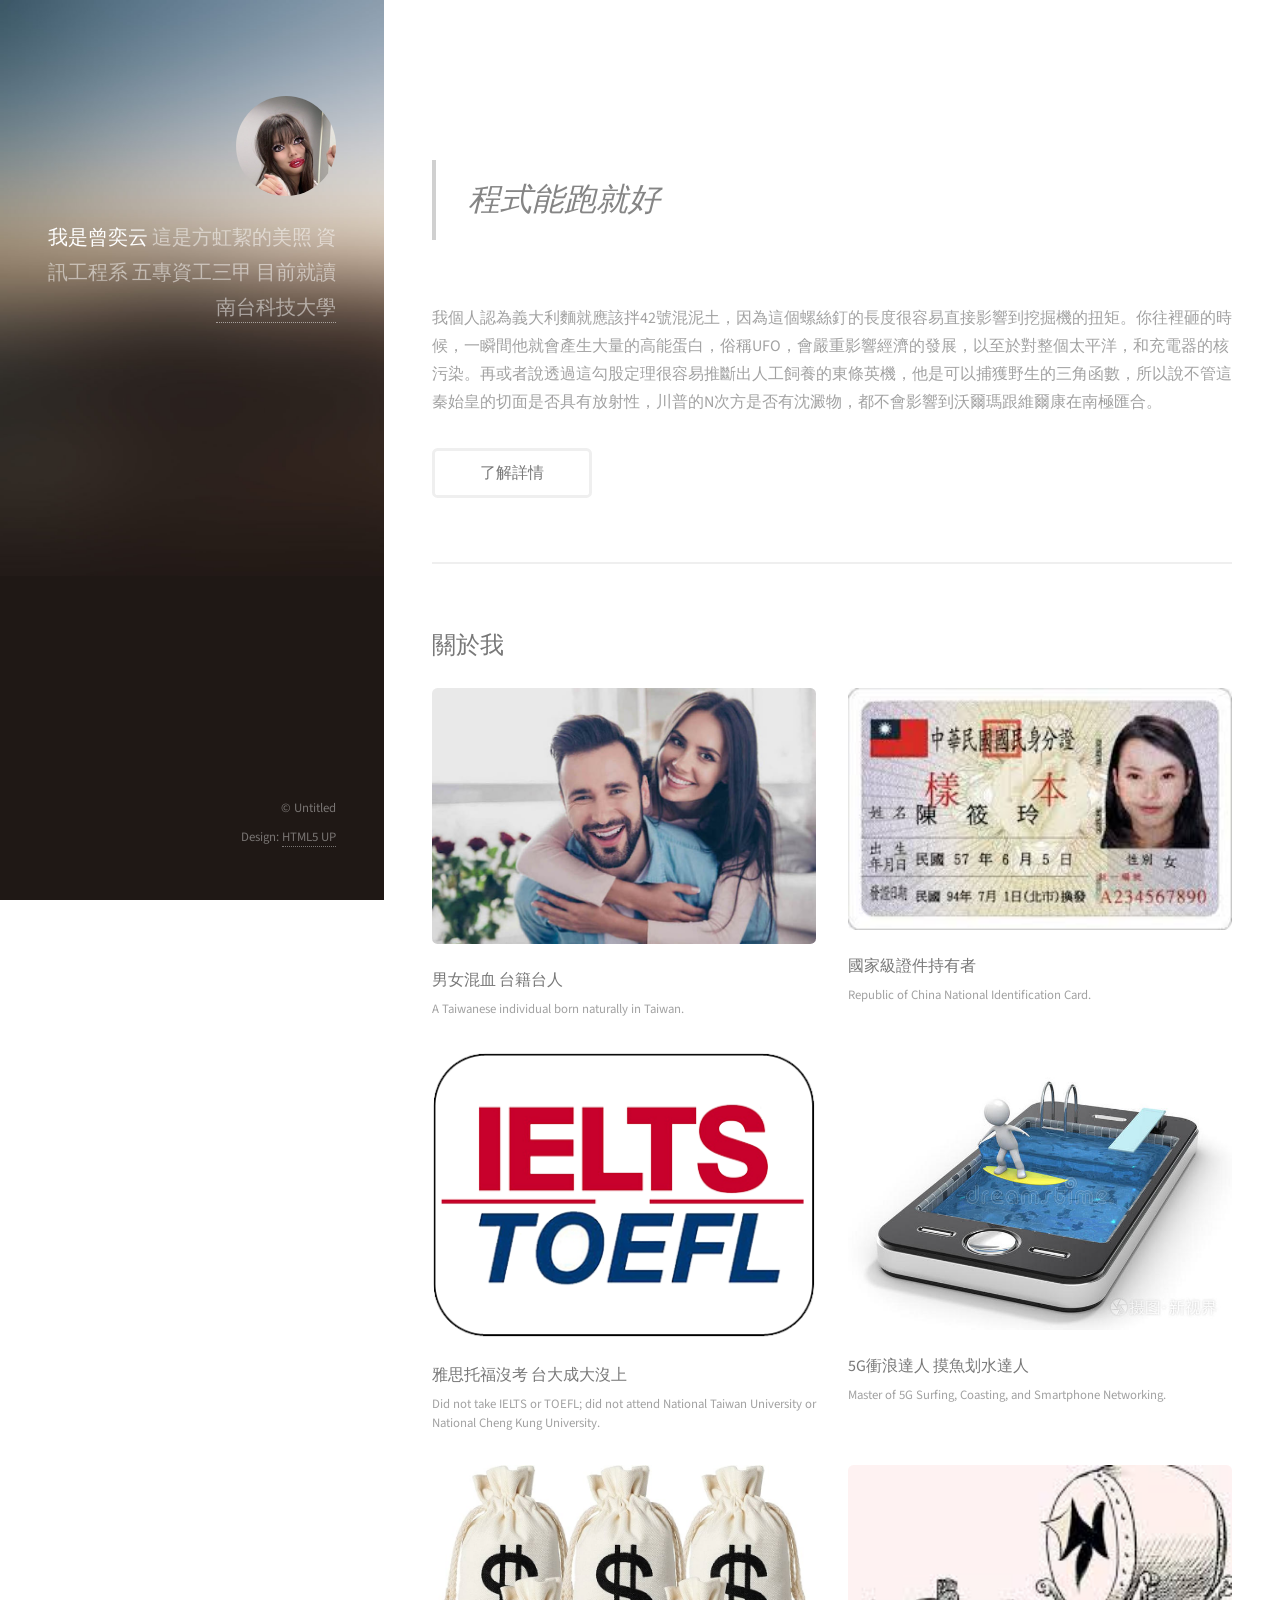
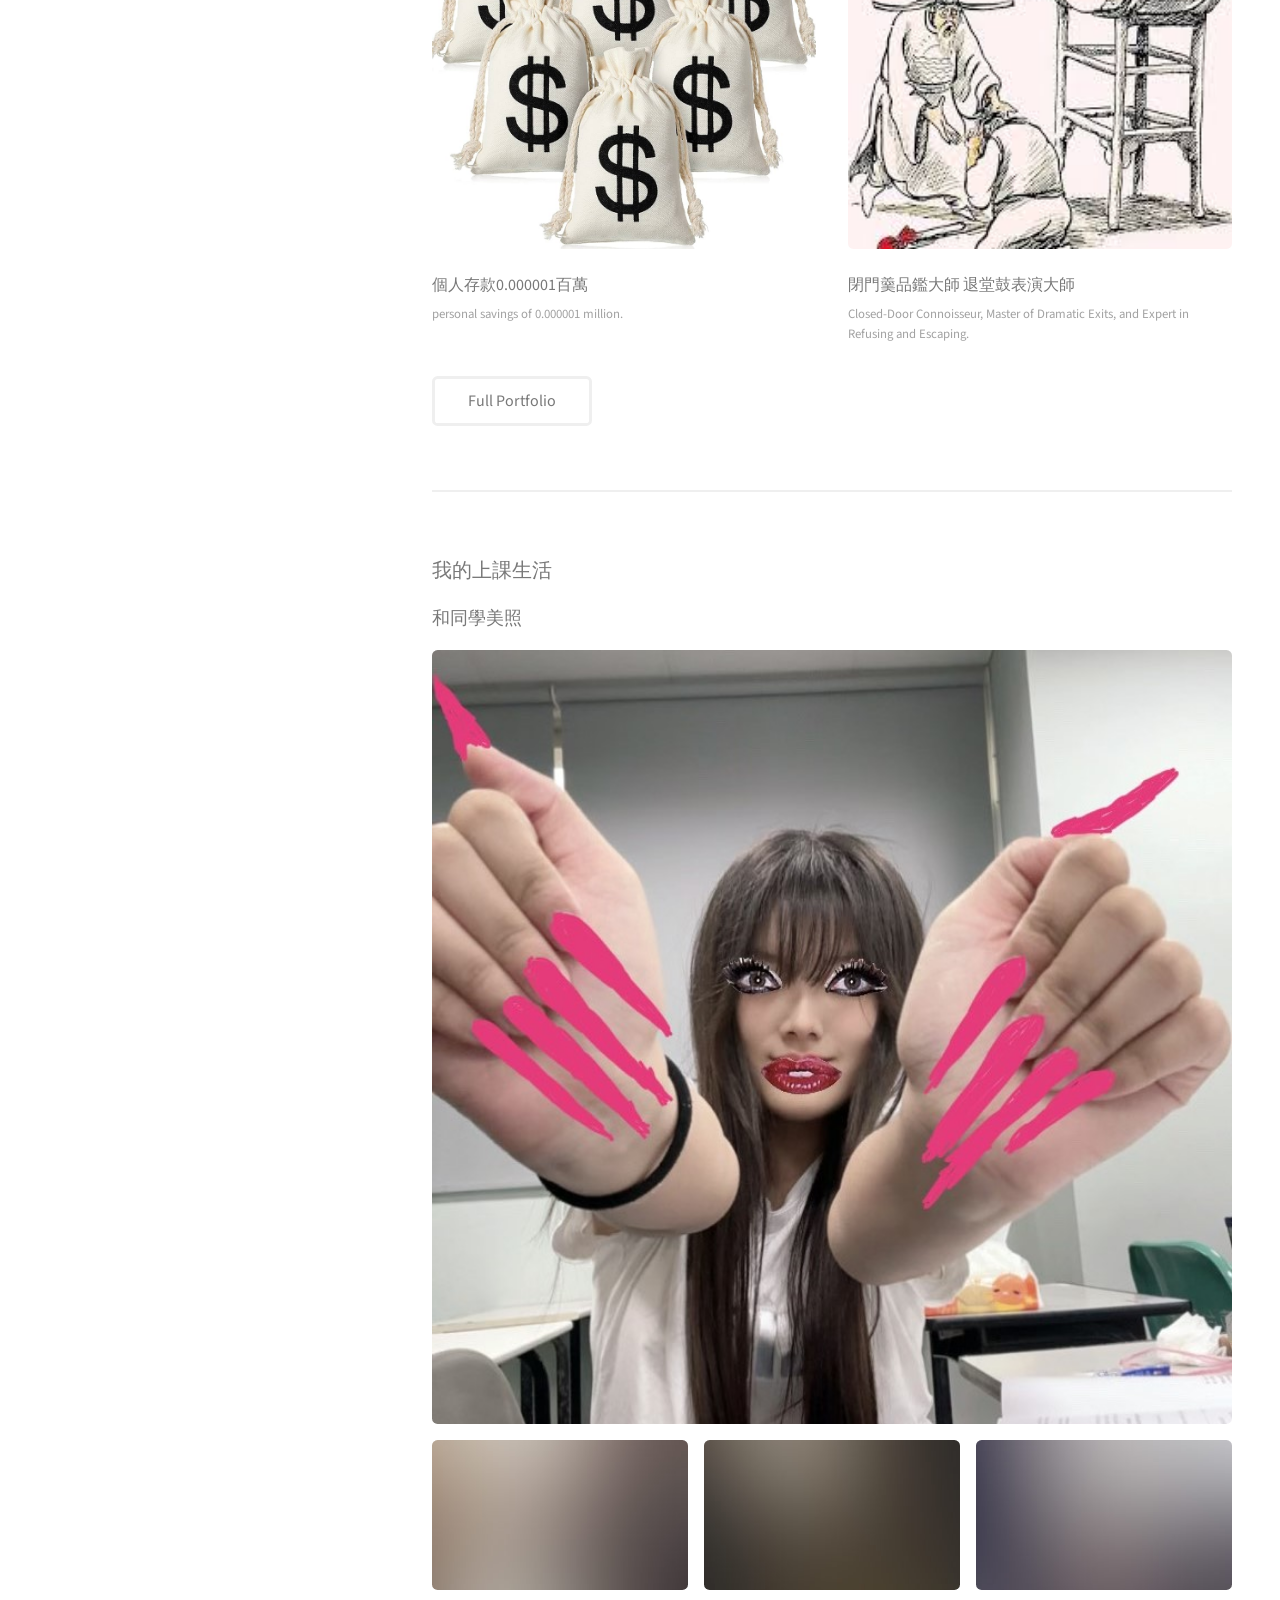
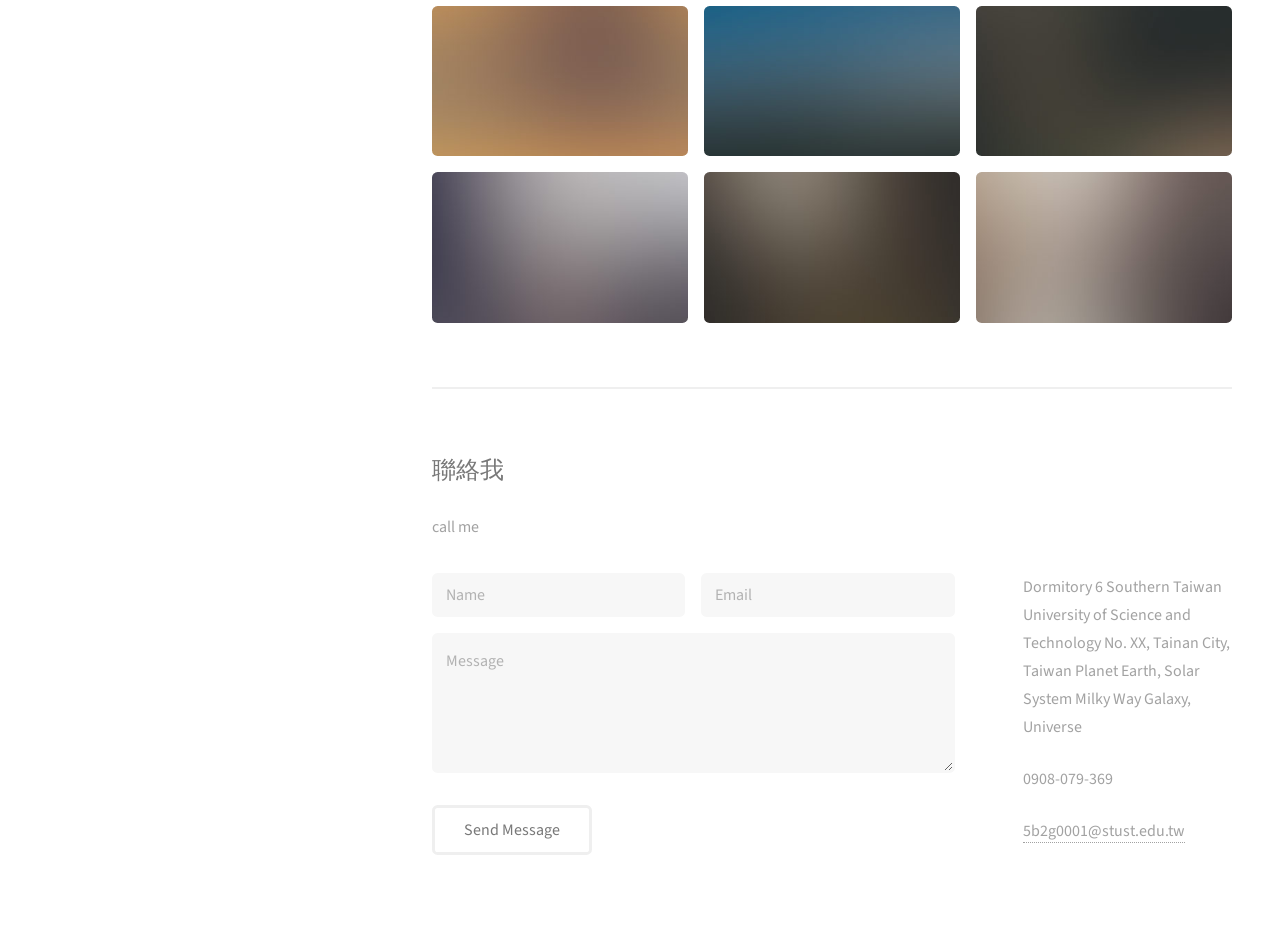
==== images/我的個人網站.html @ 9e5e2b5d "123" ====
<!DOCTYPE html>
<!-- saved from url=(0079)file:///C:/Users/STUST/Desktop/%E5%80%8B%E4%BA%BA%E7%B6%B2%E7%AB%99/index.html# -->
<html><head><meta http-equiv="Content-Type" content="text/html; charset=UTF-8">
		<title>我的個人網站</title>
		
		<meta name="viewport" content="width=device-width, initial-scale=1, user-scalable=no">
		<link rel="stylesheet" href="./我的個人網站_files/main.css">
	</head>
	<body class="">

		<!-- Header -->
			<header id="header" style="background-position: left -191.7px;">
				<div class="inner">
					<a href="./我的個人網站_files/1773891024764.jpg" class="image avatar"><img src="./我的個人網站_files/1773891024764.jpg" alt=""></a>
					<h1><strong>我是曾奕云</strong> 這是方虹絜的美照
					<br>資訊工程系 五專資工三甲<br>
					目前就讀<a href="https://www.stust.edu.tw/">南台科技大學</a></h1>
				</div>
			<footer id="footer">
				<div class="inner">
					<ul class="icons">
						<li><a href="file:///C:/Users/STUST/Desktop/%E5%80%8B%E4%BA%BA%E7%B6%B2%E7%AB%99/index.html#" class="icon brands fa-twitter"><span class="label">Twitter</span></a></li>
						<li><a href="file:///C:/Users/STUST/Desktop/%E5%80%8B%E4%BA%BA%E7%B6%B2%E7%AB%99/index.html#" class="icon brands fa-github"><span class="label">Github</span></a></li>
						<li><a href="file:///C:/Users/STUST/Desktop/%E5%80%8B%E4%BA%BA%E7%B6%B2%E7%AB%99/index.html#" class="icon brands fa-dribbble"><span class="label">Dribbble</span></a></li>
						<li><a href="file:///C:/Users/STUST/Desktop/%E5%80%8B%E4%BA%BA%E7%B6%B2%E7%AB%99/index.html#" class="icon solid fa-envelope"><span class="label">Email</span></a></li>
					</ul>
					<ul class="copyright">
						<li>© Untitled</li><li>Design: <a href="http://html5up.net/">HTML5 UP</a></li>
					</ul>
				</div>
			</footer></header>

		<!-- Main -->
			<div id="main">

				<!-- One -->
					<section id="one">
						<header class="major">
							<h2><blockquote class="motto">
								<span class="normal">程式能跑就好</span>
								<span class="funny">不能跑我就一直哭</span>
							</blockquote>
							
							<style>
							.motto {
								margin-top: 2em;
								border-left: 4px solid #ccc;
								padding-left: 1em;
								opacity: 0.9;
								position: relative;
							}
							
							/* 預設顯示正常句 */
							.motto .funny {
								display: none;
							}
							
							/* 滑鼠移上去切換 */
							.motto:hover .normal {
								display: none;
							}
							
							.motto:hover .funny {
								display: inline;
							}
							</style></h2>
						</header>
						<p>我個人認為義大利麵就應該拌42號混泥土，因為這個螺絲釘的長度很容易直接影響到挖掘機的扭矩。你往裡砸的時候，一瞬間他就會產生大量的高能蛋白，俗稱UFO，會嚴重影響經濟的發展，以至於對整個太平洋，和充電器的核污染。再或者說透過這勾股定理很容易推斷出人工飼養的東條英機，他是可以捕獲野生的三角函數，所以說不管這秦始皇的切面是否具有放射性，川普的N次方是否有沈澱物，都不會影響到沃爾瑪跟維爾康在南極匯合。</p>
						<ul class="actions">
							<li><a href="file:///C:/Users/STUST/Desktop/%E5%80%8B%E4%BA%BA%E7%B6%B2%E7%AB%99/images/1.png" class="button">了解詳情</a></li>
						</ul>
					</section>

				<!-- Two -->
					<section id="two">
						<h2>關於我</h2>
						<div class="row">
							<article class="col-6 col-12-xsmall work-item">
								<a class="image fit thumb" style="cursor: pointer; outline: 0px;"><img src="./我的個人網站_files/bg.jpeg" alt=""></a>
								<h3>男女混血 台籍台人</h3>
								<p>A Taiwanese individual born naturally in Taiwan.</p>
							</article>
							<article class="col-6 col-12-xsmall work-item">
								<a class="image fit thumb" style="cursor: pointer; outline: 0px;"><img src="./我的個人網站_files/下載.jpg" alt=""></a>
								<h3>國家級證件持有者</h3>
								<p>Republic of China National Identification Card.</p>
							</article>
							<article class="col-6 col-12-xsmall work-item">
								<a class="image fit thumb" style="cursor: pointer; outline: 0px;"><img src="./我的個人網站_files/elolbutton.png" alt=""></a>
								<h3>雅思托福沒考 台大成大沒上</h3>
								<p>Did not take IELTS or TOEFL; did not attend National Taiwan University or National Cheng Kung University.</p>
							</article>
							<article class="col-6 col-12-xsmall work-item">
								<a class="image fit thumb" style="cursor: pointer; outline: 0px;"><img src="./我的個人網站_files/southeast.jpg" alt=""></a>
								<h3>5G衝浪達人 摸魚划水達人</h3>
								<p>Master of 5G Surfing, Coasting, and Smartphone Networking.</p>
							</article>
							<article class="col-6 col-12-xsmall work-item">
								<a class="image fit thumb" style="cursor: pointer; outline: 0px;"><img src="./我的個人網站_files/money_.jpg" alt=""></a>
								<h3>個人存款0.000001百萬</h3>
								<p>personal savings of 0.000001 million.</p>
							</article>
							<article class="col-6 col-12-xsmall work-item">
								<a class="image fit thumb" style="cursor: pointer; outline: 0px;"><img src="./我的個人網站_files/2.jpg" alt=""></a>
								<h3>閉門羹品鑑大師 退堂鼓表演大師</h3>
								<p>Closed-Door Connoisseur, Master of Dramatic Exits, and Expert in Refusing and Escaping.</p>
							</article>
						</div>
						<ul class="actions">
							<li><a href="file:///C:/Users/STUST/Desktop/%E5%80%8B%E4%BA%BA%E7%B6%B2%E7%AB%99/introduce.html" class="button">Full Portfolio</a></li>
						</ul>
					</section>

					<section>
						<h3>我的上課生活</h3>
						<h4>和同學美照</h4>
						<div class="box alt">
							<div class="row gtr-50 gtr-uniform">
								<div class="col-12"><span class="image fit"><img src="./我的個人網站_files/gg.jpg" alt=""></span></div>
								<div class="col-4"><span class="image fit"><img src="./我的個人網站_files/01.jpg" alt=""></span></div>
								<div class="col-4"><span class="image fit"><img src="./我的個人網站_files/02.jpg" alt=""></span></div>
								<div class="col-4"><span class="image fit"><img src="./我的個人網站_files/03.jpg" alt=""></span></div>
								<div class="col-4"><span class="image fit"><img src="./我的個人網站_files/04.jpg" alt=""></span></div>
								<div class="col-4"><span class="image fit"><img src="./我的個人網站_files/05.jpg" alt=""></span></div>
								<div class="col-4"><span class="image fit"><img src="./我的個人網站_files/06.jpg" alt=""></span></div>
								<div class="col-4"><span class="image fit"><img src="./我的個人網站_files/03.jpg" alt=""></span></div>
								<div class="col-4"><span class="image fit"><img src="./我的個人網站_files/02.jpg" alt=""></span></div>
								<div class="col-4"><span class="image fit"><img src="./我的個人網站_files/01.jpg" alt=""></span></div>
							</div>
						</div>
<!--
						<h5>Left &amp; Right</h5>
						<p><span class="image left"><img src="images/avatar.jpg" alt="" /></span>Fringilla nisl. Donec accumsan interdum nisi, quis tincidunt felis sagittis eget. tempus euismod. Vestibulum ante ipsum primis in faucibus vestibulum. Blandit adipiscing eu felis iaculis volutpat ac adipiscing accumsan eu faucibus. Integer ac pellentesque praesent tincidunt felis sagittis eget. tempus euismod. Vestibulum ante ipsum primis in faucibus vestibulum. Blandit adipiscing eu felis iaculis volutpat ac adipiscing accumsan eu faucibus. Integer ac pellentesque praesent. Donec accumsan interdum nisi, quis tincidunt felis sagittis eget. tempus euismod. Vestibulum ante ipsum primis in faucibus vestibulum. Blandit adipiscing eu felis iaculis volutpat ac adipiscing accumsan eu faucibus. Integer ac pellentesque praesent tincidunt felis sagittis eget. tempus euismod. Vestibulum ante ipsum primis in faucibus vestibulum. Blandit adipiscing eu felis iaculis volutpat ac adipiscing accumsan eu faucibus. Integer ac pellentesque praesent.</p>
						<p><span class="image right"><img src="images/avatar.jpg" alt="" /></span>Fringilla nisl. Donec accumsan interdum nisi, quis tincidunt felis sagittis eget. tempus euismod. Vestibulum ante ipsum primis in faucibus vestibulum. Blandit adipiscing eu felis iaculis volutpat ac adipiscing accumsan eu faucibus. Integer ac pellentesque praesent tincidunt felis sagittis eget. tempus euismod. Vestibulum ante ipsum primis in faucibus vestibulum. Blandit adipiscing eu felis iaculis volutpat ac adipiscing accumsan eu faucibus. Integer ac pellentesque praesent. Donec accumsan interdum nisi, quis tincidunt felis sagittis eget. tempus euismod. Vestibulum ante ipsum primis in faucibus vestibulum. Blandit adipiscing eu felis iaculis volutpat ac adipiscing accumsan eu faucibus. Integer ac pellentesque praesent tincidunt felis sagittis eget. tempus euismod. Vestibulum ante ipsum primis in faucibus vestibulum. Blandit adipiscing eu felis iaculis volutpat ac adipiscing accumsan eu faucibus. Integer ac pellentesque praesent.</p>
					-->
					</section>


				<!-- Three -->
					<section id="three">
						<h2>聯絡我</h2>
						<p>call me</p>
						<div class="row">
							<div class="col-8 col-12-small">
								<form method="post" action="file:///C:/Users/STUST/Desktop/%E5%80%8B%E4%BA%BA%E7%B6%B2%E7%AB%99/index.html#">
									<div class="row gtr-uniform gtr-50">
										<div class="col-6 col-12-xsmall"><input type="text" name="name" id="name" placeholder="Name"></div>
										<div class="col-6 col-12-xsmall"><input type="email" name="email" id="email" placeholder="Email"></div>
										<div class="col-12"><textarea name="message" id="message" placeholder="Message" rows="4"></textarea></div>
									</div>
								</form>
								<ul class="actions">
									<li><input type="submit" value="Send Message"></li>
								</ul>
							</div>
							<div class="col-4 col-12-small">
								<ul class="labeled-icons">
									<li>
										<h3 class="icon solid fa-home"><span class="label">Address</span></h3>
										Dormitory 6
                                        Southern Taiwan University of Science and Technology
                                        No. XX, Tainan City, Taiwan
                                        Planet Earth, Solar System
                                        Milky Way Galaxy, Universe
									</li>
									<li>
										<h3 class="icon solid fa-mobile-alt"><span class="label">Phone</span></h3>
										0908-079-369
									</li>
									<li>
										<h3 class="icon solid fa-envelope"><span class="label">Email</span></h3>
										<a href="https://workspace.google.com/intl/zh-TW/gmail/">5b2g0001@stust.edu.tw</a>
									</li>
								</ul>
							</div>
						</div>
					</section>

				<!-- Four -->
				<!--
					<section id="four">
						<h2>Elements</h2>

						<section>
							<h4>Text</h4>
							<p>This is <b>bold</b> and this is <strong>strong</strong>. This is <i>italic</i> and this is <em>emphasized</em>.
							This is <sup>superscript</sup> text and this is <sub>subscript</sub> text.
							This is <u>underlined</u> and this is code: <code>for (;;) { ... }</code>. Finally, <a href="#">this is a link</a>.</p>
							<hr />
							<header>
								<h4>Heading with a Subtitle</h4>
								<p>Lorem ipsum dolor sit amet nullam id egestas urna aliquam</p>
							</header>
							<p>Nunc lacinia ante nunc ac lobortis. Interdum adipiscing gravida odio porttitor sem non mi integer non faucibus ornare mi ut ante amet placerat aliquet. Volutpat eu sed ante lacinia sapien lorem accumsan varius montes viverra nibh in adipiscing blandit tempus accumsan.</p>
							<header>
								<h5>Heading with a Subtitle</h5>
								<p>Lorem ipsum dolor sit amet nullam id egestas urna aliquam</p>
							</header>
							<p>Nunc lacinia ante nunc ac lobortis. Interdum adipiscing gravida odio porttitor sem non mi integer non faucibus ornare mi ut ante amet placerat aliquet. Volutpat eu sed ante lacinia sapien lorem accumsan varius montes viverra nibh in adipiscing blandit tempus accumsan.</p>
							<hr />
							<h2>Heading Level 2</h2>
							<h3>Heading Level 3</h3>
							<h4>Heading Level 4</h4>
							<h5>Heading Level 5</h5>
							<h6>Heading Level 6</h6>
							<hr />
							<h5>Blockquote</h5>
							<blockquote>Fringilla nisl. Donec accumsan interdum nisi, quis tincidunt felis sagittis eget tempus euismod. Vestibulum ante ipsum primis in faucibus vestibulum. Blandit adipiscing eu felis iaculis volutpat ac adipiscing accumsan faucibus. Vestibulum ante ipsum primis in faucibus lorem ipsum dolor sit amet nullam adipiscing eu felis.</blockquote>
							<h5>Preformatted</h5>
							<pre><code>i = 0;

while (!deck.isInOrder()) {
print 'Iteration ' + i;
deck.shuffle();
i++;
}

print 'It took ' + i + ' iterations to sort the deck.';</code></pre>
						</section>

						<section>
							<h4>Lists</h4>
							<div class="row">
								<div class="col-6 col-12-xsmall">
									<h5>Unordered</h5>
									<ul>
										<li>Dolor pulvinar etiam magna etiam.</li>
										<li>Sagittis adipiscing lorem eleifend.</li>
										<li>Felis enim feugiat dolore viverra.</li>
									</ul>
									<h5>Alternate</h5>
									<ul class="alt">
										<li>Dolor pulvinar etiam magna etiam.</li>
										<li>Sagittis adipiscing lorem eleifend.</li>
										<li>Felis enim feugiat dolore viverra.</li>
									</ul>
								</div>
								<div class="col-6 col-12-xsmall">
									<h5>Ordered</h5>
									<ol>
										<li>Dolor pulvinar etiam magna etiam.</li>
										<li>Etiam vel felis at lorem sed viverra.</li>
										<li>Felis enim feugiat dolore viverra.</li>
										<li>Dolor pulvinar etiam magna etiam.</li>
										<li>Etiam vel felis at lorem sed viverra.</li>
										<li>Felis enim feugiat dolore viverra.</li>
									</ol>
									<h5>Icons</h5>
									<ul class="icons">
										<li><a href="#" class="icon brands fa-twitter"><span class="label">Twitter</span></a></li>
										<li><a href="#" class="icon brands fa-facebook-f"><span class="label">Facebook</span></a></li>
										<li><a href="#" class="icon brands fa-instagram"><span class="label">Instagram</span></a></li>
										<li><a href="#" class="icon brands fa-github"><span class="label">Github</span></a></li>
										<li><a href="#" class="icon brands fa-dribbble"><span class="label">Dribbble</span></a></li>
										<li><a href="#" class="icon brands fa-tumblr"><span class="label">Tumblr</span></a></li>
									</ul>
								</div>
							</div>
							<h5>Actions</h5>
							<ul class="actions">
								<li><a href="#" class="button primary">Default</a></li>
								<li><a href="#" class="button">Default</a></li>
							</ul>
							<ul class="actions small">
								<li><a href="#" class="button primary small">Small</a></li>
								<li><a href="#" class="button small">Small</a></li>
							</ul>
							<div class="row">
								<div class="col-6 col-12-small">
									<ul class="actions stacked">
										<li><a href="#" class="button primary">Default</a></li>
										<li><a href="#" class="button">Default</a></li>
									</ul>
								</div>
								<div class="col-6 col-12-small">
									<ul class="actions stacked">
										<li><a href="#" class="button primary small">Small</a></li>
										<li><a href="#" class="button small">Small</a></li>
									</ul>
								</div>
								<div class="col-6 col-12-small">
									<ul class="actions stacked">
										<li><a href="#" class="button primary fit">Default</a></li>
										<li><a href="#" class="button fit">Default</a></li>
									</ul>
								</div>
								<div class="col-6 col-12-small">
									<ul class="actions stacked">
										<li><a href="#" class="button primary small fit">Small</a></li>
										<li><a href="#" class="button small fit">Small</a></li>
									</ul>
								</div>
							</div>
						</section>

						<section>
							<h4>Table</h4>
							<h5>Default</h5>
							<div class="table-wrapper">
								<table>
									<thead>
										<tr>
											<th>Name</th>
											<th>Description</th>
											<th>Price</th>
										</tr>
									</thead>
									<tbody>
										<tr>
											<td>Item One</td>
											<td>Ante turpis integer aliquet porttitor.</td>
											<td>29.99</td>
										</tr>
										<tr>
											<td>Item Two</td>
											<td>Vis ac commodo adipiscing arcu aliquet.</td>
											<td>19.99</td>
										</tr>
										<tr>
											<td>Item Three</td>
											<td> Morbi faucibus arcu accumsan lorem.</td>
											<td>29.99</td>
										</tr>
										<tr>
											<td>Item Four</td>
											<td>Vitae integer tempus condimentum.</td>
											<td>19.99</td>
										</tr>
										<tr>
											<td>Item Five</td>
											<td>Ante turpis integer aliquet porttitor.</td>
											<td>29.99</td>
										</tr>
									</tbody>
									<tfoot>
										<tr>
											<td colspan="2"></td>
											<td>100.00</td>
										</tr>
									</tfoot>
								</table>
							</div>

							<h5>Alternate</h5>
							<div class="table-wrapper">
								<table class="alt">
									<thead>
										<tr>
											<th>Name</th>
											<th>Description</th>
											<th>Price</th>
										</tr>
									</thead>
									<tbody>
										<tr>
											<td>Item One</td>
											<td>Ante turpis integer aliquet porttitor.</td>
											<td>29.99</td>
										</tr>
										<tr>
											<td>Item Two</td>
											<td>Vis ac commodo adipiscing arcu aliquet.</td>
											<td>19.99</td>
										</tr>
										<tr>
											<td>Item Three</td>
											<td> Morbi faucibus arcu accumsan lorem.</td>
											<td>29.99</td>
										</tr>
										<tr>
											<td>Item Four</td>
											<td>Vitae integer tempus condimentum.</td>
											<td>19.99</td>
										</tr>
										<tr>
											<td>Item Five</td>
											<td>Ante turpis integer aliquet porttitor.</td>
											<td>29.99</td>
										</tr>
									</tbody>
									<tfoot>
										<tr>
											<td colspan="2"></td>
											<td>100.00</td>
										</tr>
									</tfoot>
								</table>
							</div>
						</section>

						<section>
							<h4>Buttons</h4>
							<ul class="actions">
								<li><a href="#" class="button primary">Primary</a></li>
								<li><a href="#" class="button">Default</a></li>
							</ul>
							<ul class="actions">
								<li><a href="#" class="button large">Large</a></li>
								<li><a href="#" class="button">Default</a></li>
								<li><a href="#" class="button small">Small</a></li>
							</ul>
							<ul class="actions fit">
								<li><a href="#" class="button primary fit">Fit</a></li>
								<li><a href="#" class="button fit">Fit</a></li>
							</ul>
							<ul class="actions fit small">
								<li><a href="#" class="button primary fit small">Fit + Small</a></li>
								<li><a href="#" class="button fit small">Fit + Small</a></li>
							</ul>
							<ul class="actions">
								<li><a href="#" class="button primary icon solid fa-download">Icon</a></li>
								<li><a href="#" class="button icon solid fa-download">Icon</a></li>
							</ul>
							<ul class="actions">
								<li><span class="button primary disabled">Primary</span></li>
								<li><span class="button disabled">Default</span></li>
							</ul>
						</section>

						<section>
							<h4>Form</h4>
							<form method="post" action="#">
								<div class="row gtr-uniform gtr-50">
									<div class="col-6 col-12-xsmall">
										<input type="text" name="demo-name" id="demo-name" value="" placeholder="Name" />
									</div>
									<div class="col-6 col-12-xsmall">
										<input type="email" name="demo-email" id="demo-email" value="" placeholder="Email" />
									</div>
									<div class="col-12">
										<select name="demo-category" id="demo-category">
											<option value="">- Category -</option>
											<option value="1">Manufacturing</option>
											<option value="1">Shipping</option>
											<option value="1">Administration</option>
											<option value="1">Human Resources</option>
										</select>
									</div>
									<div class="col-4 col-12-small">
										<input type="radio" id="demo-priority-low" name="demo-priority" checked>
										<label for="demo-priority-low">Low Priority</label>
									</div>
									<div class="col-4 col-12-small">
										<input type="radio" id="demo-priority-normal" name="demo-priority">
										<label for="demo-priority-normal">Normal Priority</label>
									</div>
									<div class="col-4 col-12-small">
										<input type="radio" id="demo-priority-high" name="demo-priority">
										<label for="demo-priority-high">High Priority</label>
									</div>
									<div class="col-6 col-12-small">
										<input type="checkbox" id="demo-copy" name="demo-copy">
										<label for="demo-copy">Email me a copy of this message</label>
									</div>
									<div class="col-6 col-12-small">
										<input type="checkbox" id="demo-human" name="demo-human" checked>
										<label for="demo-human">I am a human and not a robot</label>
									</div>
									<div class="col-12">
										<textarea name="demo-message" id="demo-message" placeholder="Enter your message" rows="6"></textarea>
									</div>
									<div class="col-12">
										<ul class="actions">
											<li><input type="submit" value="Send Message" class="primary" /></li>
											<li><input type="reset" value="Reset" /></li>
										</ul>
									</div>
								</div>
							</form>
						</section>
					-->

					

			</div>






			
		<!-- Footer -->
			

		<!-- Scripts -->
			<script src="./我的個人網站_files/jquery.min.js"></script>
			<script src="./我的個人網站_files/jquery.poptrox.min.js"></script>
			<script src="./我的個人網站_files/browser.min.js"></script>
			<script src="./我的個人網站_files/breakpoints.min.js"></script>
			<script src="./我的個人網站_files/util.js"></script>
			<script src="./我的個人網站_files/main.js"></script>

	
<div class="poptrox-overlay" style="position: fixed; left: 0px; top: 0px; z-index: 1000; width: 100%; height: 100%; text-align: center; cursor: pointer; display: none;"><div style="display:inline-block;height:100%;vertical-align:middle;"></div><div style="position:absolute;left:0;top:0;width:100%;height:100%;background:#2c2c2c;opacity:0.85;filter:alpha(opacity=85);"></div><div class="poptrox-popup" style="display: none; vertical-align: middle; position: relative; z-index: 1; cursor: auto; min-width: 200px; min-height: 100px;"><div class="loader" style="display: none;"></div><div class="pic" style="display: none;"></div><div class="caption" style="display: none;"></div><span class="closer" style="cursor: pointer; display: none;"></span><div class="nav-previous" style="display: none;"></div><div class="nav-next" style="display: none;"></div></div></div></body></html>
---- images/我的個人網站_files/main.css ----
@import url("fontawesome-all.min.css");
@import url("https://fonts.googleapis.com/css?family=Source+Sans+Pro:400,400italic");

/*
	Strata by HTML5 UP
	html5up.net | @ajlkn
	Free for personal and commercial use under the CCA 3.0 license (html5up.net/license)
*/

html, body, div, span, applet, object,
iframe, h1, h2, h3, h4, h5, h6, p, blockquote,
pre, a, abbr, acronym, address, big, cite,
code, del, dfn, em, img, ins, kbd, q, s, samp,
small, strike, strong, sub, sup, tt, var, b,
u, i, center, dl, dt, dd, ol, ul, li, fieldset,
form, label, legend, table, caption, tbody,
tfoot, thead, tr, th, td, article, aside,
canvas, details, embed, figure, figcaption,
footer, header, hgroup, menu, nav, output, ruby,
section, summary, time, mark, audio, video {
	margin: 0;
	padding: 0;
	border: 0;
	font-size: 100%;
	font: inherit;
	vertical-align: baseline;}

article, aside, details, figcaption, figure,
footer, header, hgroup, menu, nav, section {
	display: block;}

body {
	line-height: 1;
}

ol, ul {
	list-style: none;
}

blockquote, q {
	quotes: none;
}

	blockquote:before, blockquote:after, q:before, q:after {
		content: '';
		content: none;
	}

table {
	border-collapse: collapse;
	border-spacing: 0;
}

body {
	-webkit-text-size-adjust: none;
}

mark {
	background-color: transparent;
	color: inherit;
}

input::-moz-focus-inner {
	border: 0;
	padding: 0;
}

input, select, textarea {
	-moz-appearance: none;
	-webkit-appearance: none;
	-ms-appearance: none;
	appearance: none;
}

/* Basic */

	html {
		box-sizing: border-box;
	}

	*, *:before, *:after {
		box-sizing: inherit;
	}

	body {
		background: #fff;
	}

		body.is-preload *, body.is-preload *:before, body.is-preload *:after {
			-moz-animation: none !important;
			-webkit-animation: none !important;
			-ms-animation: none !important;
			animation: none !important;
			-moz-transition: none !important;
			-webkit-transition: none !important;
			-ms-transition: none !important;
			transition: none !important;
		}

	body, input, select, textarea {
		color: #a2a2a2;
		font-family: "Source Sans Pro", Helvetica, sans-serif;
		font-size: 16pt;
		font-weight: 400;
		line-height: 1.75em;
	}

	a {
		-moz-transition: color 0.2s ease-in-out, border-color 0.2s ease-in-out;
		-webkit-transition: color 0.2s ease-in-out, border-color 0.2s ease-in-out;
		-ms-transition: color 0.2s ease-in-out, border-color 0.2s ease-in-out;
		transition: color 0.2s ease-in-out, border-color 0.2s ease-in-out;
		border-bottom: dotted 1px;
		color: #49bf9d;
		text-decoration: none;
	}

		a:hover {
			border-bottom-color: transparent;
			color: #49bf9d !important;
			text-decoration: none;
		}

	strong, b {
		color: #787878;
		font-weight: 400;
	}

	em, i {
		font-style: italic;
	}

	p {
		margin: 0 0 2em 0;
	}

	h1, h2, h3, h4, h5, h6 {
		color: #787878;
		font-weight: 400;
		line-height: 1em;
		margin: 0 0 1em 0;
	}

		h1 a, h2 a, h3 a, h4 a, h5 a, h6 a {
			color: inherit;
			text-decoration: none;
		}

	h1 {
		font-size: 2em;
		line-height: 1.5em;
	}

	h2 {
		font-size: 1.5em;
		line-height: 1.5em;
	}

	h3 {
		font-size: 1.25em;
		line-height: 1.5em;
	}

	h4 {
		font-size: 1.1em;
		line-height: 1.5em;
	}

	h5 {
		font-size: 0.9em;
		line-height: 1.5em;
	}

	h6 {
		font-size: 0.7em;
		line-height: 1.5em;
	}

	sub {
		font-size: 0.8em;
		position: relative;
		top: 0.5em;
	}

	sup {
		font-size: 0.8em;
		position: relative;
		top: -0.5em;
	}

	hr {
		border: 0;
		border-bottom: solid 2px #efefef;
		margin: 2em 0;
	}

		hr.major {
			margin: 3em 0;
		}

	blockquote {
		border-left: solid 6px #efefef;
		font-style: italic;
		margin: 0 0 2em 0;
		padding: 0.5em 0 0.5em 1.5em;
	}

	code {
		background: #f7f7f7;
		border-radius: 0.35em;
		border: solid 2px #efefef;
		font-family: "Courier New", monospace;
		font-size: 0.9em;
		margin: 0 0.25em;
		padding: 0.25em 0.65em;
	}

	pre {
		-webkit-overflow-scrolling: touch;
		font-family: "Courier New", monospace;
		font-size: 0.9em;
		margin: 0 0 2em 0;
	}

		pre code {
			display: block;
			line-height: 1.75em;
			padding: 1em 1.5em;
			overflow-x: auto;
		}

	.align-left {
		text-align: left;
	}

	.align-center {
		text-align: center;
	}

	.align-right {
		text-align: right;
	}

/* Container */

	.container {
		margin: 0 auto;
		max-width: calc(100% - 4em);
		width: 100%;
	}

		.container.xsmall {
			width: 25%;
		}

		.container.small {
			width: 50%;
		}

		.container.medium {
			width: 75%;
		}

		.container.large {
			width: 125%;
		}

		.container.xlarge {
			width: 150%;
		}

		.container.max {
			width: 100%;
		}

		@media screen and (max-width: 980px) {

			.container {
				width: 100% !important;
				max-width: 100% !important;
			}

		}

		@media screen and (max-width: 480px) {

			.container {
				max-width: calc(100% - 3em);
			}

		}

/* Row */

	.row {
		display: flex;
		flex-wrap: wrap;
		box-sizing: border-box;
		align-items: stretch;
	}

		.row > * {
			box-sizing: border-box;
		}

		.row.gtr-uniform > * > :last-child {
			margin-bottom: 0;
		}

		.row.aln-left {
			justify-content: flex-start;
		}

		.row.aln-center {
			justify-content: center;
		}

		.row.aln-right {
			justify-content: flex-end;
		}

		.row.aln-top {
			align-items: flex-start;
		}

		.row.aln-middle {
			align-items: center;
		}

		.row.aln-bottom {
			align-items: flex-end;
		}

		.row > .imp {
			order: -1;
		}

		.row > .col-1 {
			width: 8.33333%;
		}

		.row > .off-1 {
			margin-left: 8.33333%;
		}

		.row > .col-2 {
			width: 16.66667%;
		}

		.row > .off-2 {
			margin-left: 16.66667%;
		}

		.row > .col-3 {
			width: 25%;
		}

		.row > .off-3 {
			margin-left: 25%;
		}

		.row > .col-4 {
			width: 33.33333%;
		}

		.row > .off-4 {
			margin-left: 33.33333%;
		}

		.row > .col-5 {
			width: 41.66667%;
		}

		.row > .off-5 {
			margin-left: 41.66667%;
		}

		.row > .col-6 {
			width: 50%;
		}

		.row > .off-6 {
			margin-left: 50%;
		}

		.row > .col-7 {
			width: 58.33333%;
		}

		.row > .off-7 {
			margin-left: 58.33333%;
		}

		.row > .col-8 {
			width: 66.66667%;
		}

		.row > .off-8 {
			margin-left: 66.66667%;
		}

		.row > .col-9 {
			width: 75%;
		}

		.row > .off-9 {
			margin-left: 75%;
		}

		.row > .col-10 {
			width: 83.33333%;
		}

		.row > .off-10 {
			margin-left: 83.33333%;
		}

		.row > .col-11 {
			width: 91.66667%;
		}

		.row > .off-11 {
			margin-left: 91.66667%;
		}

		.row > .col-12 {
			width: 100%;
		}

		.row > .off-12 {
			margin-left: 100%;
		}

		.row.gtr-0 {
			margin-top: 0;
			margin-left: 0em;
		}

			.row.gtr-0 > * {
				padding: 0 0 0 0em;
			}

			.row.gtr-0.gtr-uniform {
				margin-top: 0em;
			}

				.row.gtr-0.gtr-uniform > * {
					padding-top: 0em;
				}

		.row.gtr-25 {
			margin-top: 0;
			margin-left: -0.625em;
		}

			.row.gtr-25 > * {
				padding: 0 0 0 0.625em;
			}

			.row.gtr-25.gtr-uniform {
				margin-top: -0.625em;
			}

				.row.gtr-25.gtr-uniform > * {
					padding-top: 0.625em;
				}

		.row.gtr-50 {
			margin-top: 0;
			margin-left: -1.25em;
		}

			.row.gtr-50 > * {
				padding: 0 0 0 1.25em;
			}

			.row.gtr-50.gtr-uniform {
				margin-top: -1.25em;
			}

				.row.gtr-50.gtr-uniform > * {
					padding-top: 1.25em;
				}

		.row {
			margin-top: 0;
			margin-left: -2.5em;
		}

			.row > * {
				padding: 0 0 0 2.5em;
			}

			.row.gtr-uniform {
				margin-top: -2.5em;
			}

				.row.gtr-uniform > * {
					padding-top: 2.5em;
				}

		.row.gtr-150 {
			margin-top: 0;
			margin-left: -3.75em;
		}

			.row.gtr-150 > * {
				padding: 0 0 0 3.75em;
			}

			.row.gtr-150.gtr-uniform {
				margin-top: -3.75em;
			}

				.row.gtr-150.gtr-uniform > * {
					padding-top: 3.75em;
				}

		.row.gtr-200 {
			margin-top: 0;
			margin-left: -5em;
		}

			.row.gtr-200 > * {
				padding: 0 0 0 5em;
			}

			.row.gtr-200.gtr-uniform {
				margin-top: -5em;
			}

				.row.gtr-200.gtr-uniform > * {
					padding-top: 5em;
				}

		@media screen and (max-width: 1800px) {

			.row {
				display: flex;
				flex-wrap: wrap;
				box-sizing: border-box;
				align-items: stretch;
			}

				.row > * {
					box-sizing: border-box;
				}

				.row.gtr-uniform > * > :last-child {
					margin-bottom: 0;
				}

				.row.aln-left {
					justify-content: flex-start;
				}

				.row.aln-center {
					justify-content: center;
				}

				.row.aln-right {
					justify-content: flex-end;
				}

				.row.aln-top {
					align-items: flex-start;
				}

				.row.aln-middle {
					align-items: center;
				}

				.row.aln-bottom {
					align-items: flex-end;
				}

				.row > .imp-xlarge {
					order: -1;
				}

				.row > .col-1-xlarge {
					width: 8.33333%;
				}

				.row > .off-1-xlarge {
					margin-left: 8.33333%;
				}

				.row > .col-2-xlarge {
					width: 16.66667%;
				}

				.row > .off-2-xlarge {
					margin-left: 16.66667%;
				}

				.row > .col-3-xlarge {
					width: 25%;
				}

				.row > .off-3-xlarge {
					margin-left: 25%;
				}

				.row > .col-4-xlarge {
					width: 33.33333%;
				}

				.row > .off-4-xlarge {
					margin-left: 33.33333%;
				}

				.row > .col-5-xlarge {
					width: 41.66667%;
				}

				.row > .off-5-xlarge {
					margin-left: 41.66667%;
				}

				.row > .col-6-xlarge {
					width: 50%;
				}

				.row > .off-6-xlarge {
					margin-left: 50%;
				}

				.row > .col-7-xlarge {
					width: 58.33333%;
				}

				.row > .off-7-xlarge {
					margin-left: 58.33333%;
				}

				.row > .col-8-xlarge {
					width: 66.66667%;
				}

				.row > .off-8-xlarge {
					margin-left: 66.66667%;
				}

				.row > .col-9-xlarge {
					width: 75%;
				}

				.row > .off-9-xlarge {
					margin-left: 75%;
				}

				.row > .col-10-xlarge {
					width: 83.33333%;
				}

				.row > .off-10-xlarge {
					margin-left: 83.33333%;
				}

				.row > .col-11-xlarge {
					width: 91.66667%;
				}

				.row > .off-11-xlarge {
					margin-left: 91.66667%;
				}

				.row > .col-12-xlarge {
					width: 100%;
				}

				.row > .off-12-xlarge {
					margin-left: 100%;
				}

				.row.gtr-0 {
					margin-top: 0;
					margin-left: 0em;
				}

					.row.gtr-0 > * {
						padding: 0 0 0 0em;
					}

					.row.gtr-0.gtr-uniform {
						margin-top: 0em;
					}

						.row.gtr-0.gtr-uniform > * {
							padding-top: 0em;
						}

				.row.gtr-25 {
					margin-top: 0;
					margin-left: -0.625em;
				}

					.row.gtr-25 > * {
						padding: 0 0 0 0.625em;
					}

					.row.gtr-25.gtr-uniform {
						margin-top: -0.625em;
					}

						.row.gtr-25.gtr-uniform > * {
							padding-top: 0.625em;
						}

				.row.gtr-50 {
					margin-top: 0;
					margin-left: -1.25em;
				}

					.row.gtr-50 > * {
						padding: 0 0 0 1.25em;
					}

					.row.gtr-50.gtr-uniform {
						margin-top: -1.25em;
					}

						.row.gtr-50.gtr-uniform > * {
							padding-top: 1.25em;
						}

				.row {
					margin-top: 0;
					margin-left: -2.5em;
				}

					.row > * {
						padding: 0 0 0 2.5em;
					}

					.row.gtr-uniform {
						margin-top: -2.5em;
					}

						.row.gtr-uniform > * {
							padding-top: 2.5em;
						}

				.row.gtr-150 {
					margin-top: 0;
					margin-left: -3.75em;
				}

					.row.gtr-150 > * {
						padding: 0 0 0 3.75em;
					}

					.row.gtr-150.gtr-uniform {
						margin-top: -3.75em;
					}

						.row.gtr-150.gtr-uniform > * {
							padding-top: 3.75em;
						}

				.row.gtr-200 {
					margin-top: 0;
					margin-left: -5em;
				}

					.row.gtr-200 > * {
						padding: 0 0 0 5em;
					}

					.row.gtr-200.gtr-uniform {
						margin-top: -5em;
					}

						.row.gtr-200.gtr-uniform > * {
							padding-top: 5em;
						}

		}

		@media screen and (max-width: 1280px) {

			.row {
				display: flex;
				flex-wrap: wrap;
				box-sizing: border-box;
				align-items: stretch;
			}

				.row > * {
					box-sizing: border-box;
				}

				.row.gtr-uniform > * > :last-child {
					margin-bottom: 0;
				}

				.row.aln-left {
					justify-content: flex-start;
				}

				.row.aln-center {
					justify-content: center;
				}

				.row.aln-right {
					justify-content: flex-end;
				}

				.row.aln-top {
					align-items: flex-start;
				}

				.row.aln-middle {
					align-items: center;
				}

				.row.aln-bottom {
					align-items: flex-end;
				}

				.row > .imp-large {
					order: -1;
				}

				.row > .col-1-large {
					width: 8.33333%;
				}

				.row > .off-1-large {
					margin-left: 8.33333%;
				}

				.row > .col-2-large {
					width: 16.66667%;
				}

				.row > .off-2-large {
					margin-left: 16.66667%;
				}

				.row > .col-3-large {
					width: 25%;
				}

				.row > .off-3-large {
					margin-left: 25%;
				}

				.row > .col-4-large {
					width: 33.33333%;
				}

				.row > .off-4-large {
					margin-left: 33.33333%;
				}

				.row > .col-5-large {
					width: 41.66667%;
				}

				.row > .off-5-large {
					margin-left: 41.66667%;
				}

				.row > .col-6-large {
					width: 50%;
				}

				.row > .off-6-large {
					margin-left: 50%;
				}

				.row > .col-7-large {
					width: 58.33333%;
				}

				.row > .off-7-large {
					margin-left: 58.33333%;
				}

				.row > .col-8-large {
					width: 66.66667%;
				}

				.row > .off-8-large {
					margin-left: 66.66667%;
				}

				.row > .col-9-large {
					width: 75%;
				}

				.row > .off-9-large {
					margin-left: 75%;
				}

				.row > .col-10-large {
					width: 83.33333%;
				}

				.row > .off-10-large {
					margin-left: 83.33333%;
				}

				.row > .col-11-large {
					width: 91.66667%;
				}

				.row > .off-11-large {
					margin-left: 91.66667%;
				}

				.row > .col-12-large {
					width: 100%;
				}

				.row > .off-12-large {
					margin-left: 100%;
				}

				.row.gtr-0 {
					margin-top: 0;
					margin-left: 0em;
				}

					.row.gtr-0 > * {
						padding: 0 0 0 0em;
					}

					.row.gtr-0.gtr-uniform {
						margin-top: 0em;
					}

						.row.gtr-0.gtr-uniform > * {
							padding-top: 0em;
						}

				.row.gtr-25 {
					margin-top: 0;
					margin-left: -0.5em;
				}

					.row.gtr-25 > * {
						padding: 0 0 0 0.5em;
					}

					.row.gtr-25.gtr-uniform {
						margin-top: -0.5em;
					}

						.row.gtr-25.gtr-uniform > * {
							padding-top: 0.5em;
						}

				.row.gtr-50 {
					margin-top: 0;
					margin-left: -1em;
				}

					.row.gtr-50 > * {
						padding: 0 0 0 1em;
					}

					.row.gtr-50.gtr-uniform {
						margin-top: -1em;
					}

						.row.gtr-50.gtr-uniform > * {
							padding-top: 1em;
						}

				.row {
					margin-top: 0;
					margin-left: -2em;
				}

					.row > * {
						padding: 0 0 0 2em;
					}

					.row.gtr-uniform {
						margin-top: -2em;
					}

						.row.gtr-uniform > * {
							padding-top: 2em;
						}

				.row.gtr-150 {
					margin-top: 0;
					margin-left: -3em;
				}

					.row.gtr-150 > * {
						padding: 0 0 0 3em;
					}

					.row.gtr-150.gtr-uniform {
						margin-top: -3em;
					}

						.row.gtr-150.gtr-uniform > * {
							padding-top: 3em;
						}

				.row.gtr-200 {
					margin-top: 0;
					margin-left: -4em;
				}

					.row.gtr-200 > * {
						padding: 0 0 0 4em;
					}

					.row.gtr-200.gtr-uniform {
						margin-top: -4em;
					}

						.row.gtr-200.gtr-uniform > * {
							padding-top: 4em;
						}

		}

		@media screen and (max-width: 980px) {

			.row {
				display: flex;
				flex-wrap: wrap;
				box-sizing: border-box;
				align-items: stretch;
			}

				.row > * {
					box-sizing: border-box;
				}

				.row.gtr-uniform > * > :last-child {
					margin-bottom: 0;
				}

				.row.aln-left {
					justify-content: flex-start;
				}

				.row.aln-center {
					justify-content: center;
				}

				.row.aln-right {
					justify-content: flex-end;
				}

				.row.aln-top {
					align-items: flex-start;
				}

				.row.aln-middle {
					align-items: center;
				}

				.row.aln-bottom {
					align-items: flex-end;
				}

				.row > .imp-medium {
					order: -1;
				}

				.row > .col-1-medium {
					width: 8.33333%;
				}

				.row > .off-1-medium {
					margin-left: 8.33333%;
				}

				.row > .col-2-medium {
					width: 16.66667%;
				}

				.row > .off-2-medium {
					margin-left: 16.66667%;
				}

				.row > .col-3-medium {
					width: 25%;
				}

				.row > .off-3-medium {
					margin-left: 25%;
				}

				.row > .col-4-medium {
					width: 33.33333%;
				}

				.row > .off-4-medium {
					margin-left: 33.33333%;
				}

				.row > .col-5-medium {
					width: 41.66667%;
				}

				.row > .off-5-medium {
					margin-left: 41.66667%;
				}

				.row > .col-6-medium {
					width: 50%;
				}

				.row > .off-6-medium {
					margin-left: 50%;
				}

				.row > .col-7-medium {
					width: 58.33333%;
				}

				.row > .off-7-medium {
					margin-left: 58.33333%;
				}

				.row > .col-8-medium {
					width: 66.66667%;
				}

				.row > .off-8-medium {
					margin-left: 66.66667%;
				}

				.row > .col-9-medium {
					width: 75%;
				}

				.row > .off-9-medium {
					margin-left: 75%;
				}

				.row > .col-10-medium {
					width: 83.33333%;
				}

				.row > .off-10-medium {
					margin-left: 83.33333%;
				}

				.row > .col-11-medium {
					width: 91.66667%;
				}

				.row > .off-11-medium {
					margin-left: 91.66667%;
				}

				.row > .col-12-medium {
					width: 100%;
				}

				.row > .off-12-medium {
					margin-left: 100%;
				}

				.row.gtr-0 {
					margin-top: 0;
					margin-left: 0em;
				}

					.row.gtr-0 > * {
						padding: 0 0 0 0em;
					}

					.row.gtr-0.gtr-uniform {
						margin-top: 0em;
					}

						.row.gtr-0.gtr-uniform > * {
							padding-top: 0em;
						}

				.row.gtr-25 {
					margin-top: 0;
					margin-left: -0.5em;
				}

					.row.gtr-25 > * {
						padding: 0 0 0 0.5em;
					}

					.row.gtr-25.gtr-uniform {
						margin-top: -0.5em;
					}

						.row.gtr-25.gtr-uniform > * {
							padding-top: 0.5em;
						}

				.row.gtr-50 {
					margin-top: 0;
					margin-left: -1em;
				}

					.row.gtr-50 > * {
						padding: 0 0 0 1em;
					}

					.row.gtr-50.gtr-uniform {
						margin-top: -1em;
					}

						.row.gtr-50.gtr-uniform > * {
							padding-top: 1em;
						}

				.row {
					margin-top: 0;
					margin-left: -2em;
				}

					.row > * {
						padding: 0 0 0 2em;
					}

					.row.gtr-uniform {
						margin-top: -2em;
					}

						.row.gtr-uniform > * {
							padding-top: 2em;
						}

				.row.gtr-150 {
					margin-top: 0;
					margin-left: -3em;
				}

					.row.gtr-150 > * {
						padding: 0 0 0 3em;
					}

					.row.gtr-150.gtr-uniform {
						margin-top: -3em;
					}

						.row.gtr-150.gtr-uniform > * {
							padding-top: 3em;
						}

				.row.gtr-200 {
					margin-top: 0;
					margin-left: -4em;
				}

					.row.gtr-200 > * {
						padding: 0 0 0 4em;
					}

					.row.gtr-200.gtr-uniform {
						margin-top: -4em;
					}

						.row.gtr-200.gtr-uniform > * {
							padding-top: 4em;
						}

		}

		@media screen and (max-width: 736px) {

			.row {
				display: flex;
				flex-wrap: wrap;
				box-sizing: border-box;
				align-items: stretch;
			}

				.row > * {
					box-sizing: border-box;
				}

				.row.gtr-uniform > * > :last-child {
					margin-bottom: 0;
				}

				.row.aln-left {
					justify-content: flex-start;
				}

				.row.aln-center {
					justify-content: center;
				}

				.row.aln-right {
					justify-content: flex-end;
				}

				.row.aln-top {
					align-items: flex-start;
				}

				.row.aln-middle {
					align-items: center;
				}

				.row.aln-bottom {
					align-items: flex-end;
				}

				.row > .imp-small {
					order: -1;
				}

				.row > .col-1-small {
					width: 8.33333%;
				}

				.row > .off-1-small {
					margin-left: 8.33333%;
				}

				.row > .col-2-small {
					width: 16.66667%;
				}

				.row > .off-2-small {
					margin-left: 16.66667%;
				}

				.row > .col-3-small {
					width: 25%;
				}

				.row > .off-3-small {
					margin-left: 25%;
				}

				.row > .col-4-small {
					width: 33.33333%;
				}

				.row > .off-4-small {
					margin-left: 33.33333%;
				}

				.row > .col-5-small {
					width: 41.66667%;
				}

				.row > .off-5-small {
					margin-left: 41.66667%;
				}

				.row > .col-6-small {
					width: 50%;
				}

				.row > .off-6-small {
					margin-left: 50%;
				}

				.row > .col-7-small {
					width: 58.33333%;
				}

				.row > .off-7-small {
					margin-left: 58.33333%;
				}

				.row > .col-8-small {
					width: 66.66667%;
				}

				.row > .off-8-small {
					margin-left: 66.66667%;
				}

				.row > .col-9-small {
					width: 75%;
				}

				.row > .off-9-small {
					margin-left: 75%;
				}

				.row > .col-10-small {
					width: 83.33333%;
				}

				.row > .off-10-small {
					margin-left: 83.33333%;
				}

				.row > .col-11-small {
					width: 91.66667%;
				}

				.row > .off-11-small {
					margin-left: 91.66667%;
				}

				.row > .col-12-small {
					width: 100%;
				}

				.row > .off-12-small {
					margin-left: 100%;
				}

				.row.gtr-0 {
					margin-top: 0;
					margin-left: 0em;
				}

					.row.gtr-0 > * {
						padding: 0 0 0 0em;
					}

					.row.gtr-0.gtr-uniform {
						margin-top: 0em;
					}

						.row.gtr-0.gtr-uniform > * {
							padding-top: 0em;
						}

				.row.gtr-25 {
					margin-top: 0;
					margin-left: -0.375em;
				}

					.row.gtr-25 > * {
						padding: 0 0 0 0.375em;
					}

					.row.gtr-25.gtr-uniform {
						margin-top: -0.375em;
					}

						.row.gtr-25.gtr-uniform > * {
							padding-top: 0.375em;
						}

				.row.gtr-50 {
					margin-top: 0;
					margin-left: -0.75em;
				}

					.row.gtr-50 > * {
						padding: 0 0 0 0.75em;
					}

					.row.gtr-50.gtr-uniform {
						margin-top: -0.75em;
					}

						.row.gtr-50.gtr-uniform > * {
							padding-top: 0.75em;
						}

				.row {
					margin-top: 0;
					margin-left: -1.5em;
				}

					.row > * {
						padding: 0 0 0 1.5em;
					}

					.row.gtr-uniform {
						margin-top: -1.5em;
					}

						.row.gtr-uniform > * {
							padding-top: 1.5em;
						}

				.row.gtr-150 {
					margin-top: 0;
					margin-left: -2.25em;
				}

					.row.gtr-150 > * {
						padding: 0 0 0 2.25em;
					}

					.row.gtr-150.gtr-uniform {
						margin-top: -2.25em;
					}

						.row.gtr-150.gtr-uniform > * {
							padding-top: 2.25em;
						}

				.row.gtr-200 {
					margin-top: 0;
					margin-left: -3em;
				}

					.row.gtr-200 > * {
						padding: 0 0 0 3em;
					}

					.row.gtr-200.gtr-uniform {
						margin-top: -3em;
					}

						.row.gtr-200.gtr-uniform > * {
							padding-top: 3em;
						}

		}

		@media screen and (max-width: 480px) {

			.row {
				display: flex;
				flex-wrap: wrap;
				box-sizing: border-box;
				align-items: stretch;
			}

				.row > * {
					box-sizing: border-box;
				}

				.row.gtr-uniform > * > :last-child {
					margin-bottom: 0;
				}

				.row.aln-left {
					justify-content: flex-start;
				}

				.row.aln-center {
					justify-content: center;
				}

				.row.aln-right {
					justify-content: flex-end;
				}

				.row.aln-top {
					align-items: flex-start;
				}

				.row.aln-middle {
					align-items: center;
				}

				.row.aln-bottom {
					align-items: flex-end;
				}

				.row > .imp-xsmall {
					order: -1;
				}

				.row > .col-1-xsmall {
					width: 8.33333%;
				}

				.row > .off-1-xsmall {
					margin-left: 8.33333%;
				}

				.row > .col-2-xsmall {
					width: 16.66667%;
				}

				.row > .off-2-xsmall {
					margin-left: 16.66667%;
				}

				.row > .col-3-xsmall {
					width: 25%;
				}

				.row > .off-3-xsmall {
					margin-left: 25%;
				}

				.row > .col-4-xsmall {
					width: 33.33333%;
				}

				.row > .off-4-xsmall {
					margin-left: 33.33333%;
				}

				.row > .col-5-xsmall {
					width: 41.66667%;
				}

				.row > .off-5-xsmall {
					margin-left: 41.66667%;
				}

				.row > .col-6-xsmall {
					width: 50%;
				}

				.row > .off-6-xsmall {
					margin-left: 50%;
				}

				.row > .col-7-xsmall {
					width: 58.33333%;
				}

				.row > .off-7-xsmall {
					margin-left: 58.33333%;
				}

				.row > .col-8-xsmall {
					width: 66.66667%;
				}

				.row > .off-8-xsmall {
					margin-left: 66.66667%;
				}

				.row > .col-9-xsmall {
					width: 75%;
				}

				.row > .off-9-xsmall {
					margin-left: 75%;
				}

				.row > .col-10-xsmall {
					width: 83.33333%;
				}

				.row > .off-10-xsmall {
					margin-left: 83.33333%;
				}

				.row > .col-11-xsmall {
					width: 91.66667%;
				}

				.row > .off-11-xsmall {
					margin-left: 91.66667%;
				}

				.row > .col-12-xsmall {
					width: 100%;
				}

				.row > .off-12-xsmall {
					margin-left: 100%;
				}

				.row.gtr-0 {
					margin-top: 0;
					margin-left: 0em;
				}

					.row.gtr-0 > * {
						padding: 0 0 0 0em;
					}

					.row.gtr-0.gtr-uniform {
						margin-top: 0em;
					}

						.row.gtr-0.gtr-uniform > * {
							padding-top: 0em;
						}

				.row.gtr-25 {
					margin-top: 0;
					margin-left: -0.375em;
				}

					.row.gtr-25 > * {
						padding: 0 0 0 0.375em;
					}

					.row.gtr-25.gtr-uniform {
						margin-top: -0.375em;
					}

						.row.gtr-25.gtr-uniform > * {
							padding-top: 0.375em;
						}

				.row.gtr-50 {
					margin-top: 0;
					margin-left: -0.75em;
				}

					.row.gtr-50 > * {
						padding: 0 0 0 0.75em;
					}

					.row.gtr-50.gtr-uniform {
						margin-top: -0.75em;
					}

						.row.gtr-50.gtr-uniform > * {
							padding-top: 0.75em;
						}

				.row {
					margin-top: 0;
					margin-left: -1.5em;
				}

					.row > * {
						padding: 0 0 0 1.5em;
					}

					.row.gtr-uniform {
						margin-top: -1.5em;
					}

						.row.gtr-uniform > * {
							padding-top: 1.5em;
						}

				.row.gtr-150 {
					margin-top: 0;
					margin-left: -2.25em;
				}

					.row.gtr-150 > * {
						padding: 0 0 0 2.25em;
					}

					.row.gtr-150.gtr-uniform {
						margin-top: -2.25em;
					}

						.row.gtr-150.gtr-uniform > * {
							padding-top: 2.25em;
						}

				.row.gtr-200 {
					margin-top: 0;
					margin-left: -3em;
				}

					.row.gtr-200 > * {
						padding: 0 0 0 3em;
					}

					.row.gtr-200.gtr-uniform {
						margin-top: -3em;
					}

						.row.gtr-200.gtr-uniform > * {
							padding-top: 3em;
						}

		}

/* Section/Article */

	section.special, article.special {
		text-align: center;
	}

	header p {
		color: #b2b2b2;
		position: relative;
		margin: 0 0 1.5em 0;
	}

	header h2 + p {
		font-size: 1.25em;
		margin-top: -1em;
		line-height: 1.5em;
	}

	header h3 + p {
		font-size: 1.1em;
		margin-top: -0.8em;
		line-height: 1.5em;
	}

	header h4 + p,
	header h5 + p,
	header h6 + p {
		font-size: 0.9em;
		margin-top: -0.6em;
		line-height: 1.5em;
	}

	header.major h2 {
		font-size: 2em;
	}

/* Form */

	form {
		margin: 0 0 2em 0;
	}

	label {
		color: #787878;
		display: block;
		font-size: 0.9em;
		font-weight: 400;
		margin: 0 0 1em 0;
	}

	input[type="text"],
	input[type="password"],
	input[type="email"],
	select,
	textarea {
		-moz-appearance: none;
		-webkit-appearance: none;
		-ms-appearance: none;
		appearance: none;
		background: #f7f7f7;
		border-radius: 0.35em;
		border: solid 2px transparent;
		color: inherit;
		display: block;
		outline: 0;
		padding: 0 0.75em;
		text-decoration: none;
		width: 100%;
	}

		input[type="text"]:invalid,
		input[type="password"]:invalid,
		input[type="email"]:invalid,
		select:invalid,
		textarea:invalid {
			box-shadow: none;
		}

		input[type="text"]:focus,
		input[type="password"]:focus,
		input[type="email"]:focus,
		select:focus,
		textarea:focus {
			border-color: #49bf9d;
		}

	select {
		background-image: url("data:image/svg+xml;charset=utf8,%3Csvg xmlns='http://www.w3.org/2000/svg' width='40' height='40' preserveAspectRatio='none' viewBox='0 0 40 40'%3E%3Cpath d='M9.4,12.3l10.4,10.4l10.4-10.4c0.2-0.2,0.5-0.4,0.9-0.4c0.3,0,0.6,0.1,0.9,0.4l3.3,3.3c0.2,0.2,0.4,0.5,0.4,0.9 c0,0.4-0.1,0.6-0.4,0.9L20.7,31.9c-0.2,0.2-0.5,0.4-0.9,0.4c-0.3,0-0.6-0.1-0.9-0.4L4.3,17.3c-0.2-0.2-0.4-0.5-0.4-0.9 c0-0.4,0.1-0.6,0.4-0.9l3.3-3.3c0.2-0.2,0.5-0.4,0.9-0.4S9.1,12.1,9.4,12.3z' fill='%23dfdfdf' /%3E%3C/svg%3E");
		background-size: 1.25rem;
		background-repeat: no-repeat;
		background-position: calc(100% - 1rem) center;
		height: 2.75em;
		padding-right: 2.75em;
		text-overflow: ellipsis;
	}

		select option {
			color: #787878;
			background: #fff;
		}

		select:focus::-ms-value {
			background-color: transparent;
		}

		select::-ms-expand {
			display: none;
		}

	input[type="text"],
	input[type="password"],
	input[type="email"],
	select {
		height: 2.75em;
	}

	textarea {
		padding: 0.75em;
	}

	input[type="checkbox"],
	input[type="radio"] {
		-moz-appearance: none;
		-webkit-appearance: none;
		-ms-appearance: none;
		appearance: none;
		display: block;
		float: left;
		margin-right: -2em;
		opacity: 0;
		width: 1em;
		z-index: -1;
	}

		input[type="checkbox"] + label,
		input[type="radio"] + label {
			text-decoration: none;
			color: #a2a2a2;
			cursor: pointer;
			display: inline-block;
			font-size: 1em;
			font-weight: 400;
			padding-left: 2.4em;
			padding-right: 0.75em;
			position: relative;
		}

			input[type="checkbox"] + label:before,
			input[type="radio"] + label:before {
				-moz-osx-font-smoothing: grayscale;
				-webkit-font-smoothing: antialiased;
				display: inline-block;
				font-style: normal;
				font-variant: normal;
				text-rendering: auto;
				line-height: 1;
				text-transform: none !important;
				font-family: 'Font Awesome 5 Free';
				font-weight: 900;
			}

			input[type="checkbox"] + label:before,
			input[type="radio"] + label:before {
				background: #f7f7f7;
				border-radius: 0.35em;
				border: solid 2px transparent;
				content: '';
				display: inline-block;
				font-size: 0.8em;
				height: 2.0625em;
				left: 0;
				line-height: 1.85625em;
				position: absolute;
				text-align: center;
				top: 0;
				width: 2.0625em;
			}

		input[type="checkbox"]:checked + label:before,
		input[type="radio"]:checked + label:before {
			background: #787878;
			border-color: #787878;
			color: #fff;
			content: '\f00c';
		}

		input[type="checkbox"]:focus + label:before,
		input[type="radio"]:focus + label:before {
			border-color: #49bf9d;
		}

	input[type="checkbox"] + label:before {
		border-radius: 0.35em;
	}

	input[type="radio"] + label:before {
		border-radius: 100%;
	}

	::-webkit-input-placeholder {
		color: #b2b2b2 !important;
		opacity: 1.0;
	}

	:-moz-placeholder {
		color: #b2b2b2 !important;
		opacity: 1.0;
	}

	::-moz-placeholder {
		color: #b2b2b2 !important;
		opacity: 1.0;
	}

	:-ms-input-placeholder {
		color: #b2b2b2 !important;
		opacity: 1.0;
	}

/* Box */

	.box {
		border-radius: 0.35em;
		border: solid 2px #efefef;
		margin-bottom: 2em;
		padding: 1.5em;
	}

		.box > :last-child,
		.box > :last-child > :last-child,
		.box > :last-child > :last-child > :last-child {
			margin-bottom: 0;
		}

		.box.alt {
			border: 0;
			border-radius: 0;
			padding: 0;
		}

/* Icon */

	.icon {
		text-decoration: none;
		border-bottom: none;
		position: relative;
	}

		.icon:before {
			-moz-osx-font-smoothing: grayscale;
			-webkit-font-smoothing: antialiased;
			display: inline-block;
			font-style: normal;
			font-variant: normal;
			text-rendering: auto;
			line-height: 1;
			text-transform: none !important;
			font-family: 'Font Awesome 5 Free';
			font-weight: 400;
		}

		.icon > .label {
			display: none;
		}

		.icon:before {
			line-height: inherit;
		}

		.icon.solid:before {
			font-weight: 900;
		}

		.icon.brands:before {
			font-family: 'Font Awesome 5 Brands';
		}

/* Image */

	.image {
		border-radius: 0.35em;
		border: 0;
		display: inline-block;
		position: relative;
	}

		.image:before {
			-moz-transition: opacity 0.2s ease-in-out;
			-webkit-transition: opacity 0.2s ease-in-out;
			-ms-transition: opacity 0.2s ease-in-out;
			transition: opacity 0.2s ease-in-out;
			background: url("images/overlay.png");
			border-radius: 0.35em;
			content: '';
			display: block;
			height: 100%;
			left: 0;
			opacity: 0.5;
			position: absolute;
			top: 0;
			width: 100%;
		}

		.image.thumb {
			text-align: center;
		}

			.image.thumb:after {
				-moz-transition: opacity 0.2s ease-in-out;
				-webkit-transition: opacity 0.2s ease-in-out;
				-ms-transition: opacity 0.2s ease-in-out;
				transition: opacity 0.2s ease-in-out;
				border-radius: 0.35em;
				border: solid 3px rgba(255, 255, 255, 0.5);
				color: #fff;
				content: 'View';
				display: inline-block;
				font-size: 0.8em;
				font-weight: 400;
				left: 50%;
				line-height: 2.25em;
				margin: -1.25em 0 0 -3em;
				opacity: 0;
				padding: 0 1.5em;
				position: absolute;
				text-align: center;
				text-decoration: none;
				top: 50%;
				white-space: nowrap;
			}

			.image.thumb:hover:after {
				opacity: 1.0;
			}

			.image.thumb:hover:before {
				background: url("images/overlay.png"), url("images/overlay.png");
				opacity: 1.0;
			}

		.image img {
			border-radius: 0.35em;
			display: block;
		}

		.image.left {
			float: left;
			margin: 0 1.5em 1em 0;
			top: 0.25em;
		}

		.image.right {
			float: right;
			margin: 0 0 1em 1.5em;
			top: 0.25em;
		}

		.image.left, .image.right {
			max-width: 40%;
		}

			.image.left img, .image.right img {
				width: 100%;
			}

		.image.fit {
			display: block;
			margin: 0 0 2em 0;
			width: 100%;
		}

			.image.fit img {
				width: 100%;
			}

		.image.avatar {
			border-radius: 100%;
		}

			.image.avatar:before {
				display: none;
			}

			.image.avatar img {
				border-radius: 100%;
				width: 100%;
			}

/* List */

	ol {
		list-style: decimal;
		margin: 0 0 2em 0;
		padding-left: 1.25em;
	}

		ol li {
			padding-left: 0.25em;
		}

	ul {
		list-style: disc;
		margin: 0 0 2em 0;
		padding-left: 1em;
	}

		ul li {
			padding-left: 0.5em;
		}

		ul.alt {
			list-style: none;
			padding-left: 0;
		}

			ul.alt li {
				border-top: solid 2px #efefef;
				padding: 0.5em 0;
			}

				ul.alt li:first-child {
					border-top: 0;
					padding-top: 0;
				}

	dl {
		margin: 0 0 2em 0;
	}

/* Icons */

	ul.icons {
		cursor: default;
		list-style: none;
		padding-left: 0;
	}

		ul.icons li {
			display: inline-block;
			padding: 0 1em 0 0;
		}

			ul.icons li:last-child {
				padding-right: 0;
			}

			ul.icons li .icon:before {
				font-size: 1.5em;
			}

/* Labeled Icons */

	ul.labeled-icons {
		list-style: none;
		padding: 0;
	}

		ul.labeled-icons li {
			line-height: 1.75em;
			margin: 1.5em 0 0 0;
			padding-left: 2.25em;
			position: relative;
		}

			ul.labeled-icons li:first-child {
				margin-top: 0;
			}

			ul.labeled-icons li a {
				color: inherit;
			}

			ul.labeled-icons li h3 {
				color: #b2b2b2;
				left: 0;
				position: absolute;
				text-align: center;
				top: 0;
				width: 1em;
			}

/* Actions */

	ul.actions {
		display: -moz-flex;
		display: -webkit-flex;
		display: -ms-flex;
		display: flex;
		cursor: default;
		list-style: none;
		margin-left: -1em;
		padding-left: 0;
	}

		ul.actions li {
			padding: 0 0 0 1em;
			vertical-align: middle;
		}

		ul.actions.special {
			-moz-justify-content: center;
			-webkit-justify-content: center;
			-ms-justify-content: center;
			justify-content: center;
			width: 100%;
			margin-left: 0;
		}

			ul.actions.special li:first-child {
				padding-left: 0;
			}

		ul.actions.stacked {
			-moz-flex-direction: column;
			-webkit-flex-direction: column;
			-ms-flex-direction: column;
			flex-direction: column;
			margin-left: 0;
		}

			ul.actions.stacked li {
				padding: 1.3em 0 0 0;
			}

				ul.actions.stacked li:first-child {
					padding-top: 0;
				}

		ul.actions.fit {
			width: calc(100% + 1em);
		}

			ul.actions.fit li {
				-moz-flex-grow: 1;
				-webkit-flex-grow: 1;
				-ms-flex-grow: 1;
				flex-grow: 1;
				-moz-flex-shrink: 1;
				-webkit-flex-shrink: 1;
				-ms-flex-shrink: 1;
				flex-shrink: 1;
				width: 100%;
			}

				ul.actions.fit li > * {
					width: 100%;
				}

			ul.actions.fit.stacked {
				width: 100%;
			}

		@media screen and (max-width: 480px) {

			ul.actions:not(.fixed) {
				-moz-flex-direction: column;
				-webkit-flex-direction: column;
				-ms-flex-direction: column;
				flex-direction: column;
				margin-left: 0;
				width: 100% !important;
			}

				ul.actions:not(.fixed) li {
					-moz-flex-grow: 1;
					-webkit-flex-grow: 1;
					-ms-flex-grow: 1;
					flex-grow: 1;
					-moz-flex-shrink: 1;
					-webkit-flex-shrink: 1;
					-ms-flex-shrink: 1;
					flex-shrink: 1;
					padding: 1em 0 0 0;
					text-align: center;
					width: 100%;
				}

					ul.actions:not(.fixed) li > * {
						width: 100%;
					}

					ul.actions:not(.fixed) li:first-child {
						padding-top: 0;
					}

					ul.actions:not(.fixed) li input[type="submit"],
					ul.actions:not(.fixed) li input[type="reset"],
					ul.actions:not(.fixed) li input[type="button"],
					ul.actions:not(.fixed) li button,
					ul.actions:not(.fixed) li .button {
						width: 100%;
					}

						ul.actions:not(.fixed) li input[type="submit"].icon:before,
						ul.actions:not(.fixed) li input[type="reset"].icon:before,
						ul.actions:not(.fixed) li input[type="button"].icon:before,
						ul.actions:not(.fixed) li button.icon:before,
						ul.actions:not(.fixed) li .button.icon:before {
							margin-left: -0.5em;
						}

		}

/* Table */

	.table-wrapper {
		-webkit-overflow-scrolling: touch;
		overflow-x: auto;
	}

	table {
		margin: 0 0 2em 0;
		width: 100%;
	}

		table tbody tr {
			border: solid 1px #efefef;
			border-left: 0;
			border-right: 0;
		}

			table tbody tr:nth-child(2n + 1) {
				background-color: #f7f7f7;
			}

		table td {
			padding: 0.75em 0.75em;
		}

		table th {
			color: #787878;
			font-size: 0.9em;
			font-weight: 400;
			padding: 0 0.75em 0.75em 0.75em;
			text-align: left;
		}

		table thead {
			border-bottom: solid 2px #efefef;
		}

		table tfoot {
			border-top: solid 2px #efefef;
		}

		table.alt {
			border-collapse: separate;
		}

			table.alt tbody tr td {
				border: solid 2px #efefef;
				border-left-width: 0;
				border-top-width: 0;
			}

				table.alt tbody tr td:first-child {
					border-left-width: 2px;
				}

			table.alt tbody tr:first-child td {
				border-top-width: 2px;
			}

			table.alt thead {
				border-bottom: 0;
			}

			table.alt tfoot {
				border-top: 0;
			}

/* Button */

	input[type="submit"],
	input[type="reset"],
	input[type="button"],
	.button {
		-moz-appearance: none;
		-webkit-appearance: none;
		-ms-appearance: none;
		appearance: none;
		-moz-transition: background-color 0.2s ease-in-out, color 0.2s ease-in-out, border-color 0.2s ease-in-out;
		-webkit-transition: background-color 0.2s ease-in-out, color 0.2s ease-in-out, border-color 0.2s ease-in-out;
		-ms-transition: background-color 0.2s ease-in-out, color 0.2s ease-in-out, border-color 0.2s ease-in-out;
		transition: background-color 0.2s ease-in-out, color 0.2s ease-in-out, border-color 0.2s ease-in-out;
		background-color: transparent;
		border-radius: 0.35em;
		border: solid 3px #efefef;
		color: #787878 !important;
		cursor: pointer;
		display: inline-block;
		font-weight: 400;
		height: 3.15em;
		height: calc(2.75em + 6px);
		line-height: 2.75em;
		min-width: 10em;
		padding: 0 1.5em;
		text-align: center;
		text-decoration: none;
		white-space: nowrap;
	}

		input[type="submit"]:hover,
		input[type="reset"]:hover,
		input[type="button"]:hover,
		.button:hover {
			border-color: #49bf9d;
			color: #49bf9d !important;
		}

		input[type="submit"]:active,
		input[type="reset"]:active,
		input[type="button"]:active,
		.button:active {
			background-color: rgba(73, 191, 157, 0.1);
			border-color: #49bf9d;
			color: #49bf9d !important;
		}

		input[type="submit"].icon,
		input[type="reset"].icon,
		input[type="button"].icon,
		.button.icon {
			padding-left: 1.35em;
		}

			input[type="submit"].icon:before,
			input[type="reset"].icon:before,
			input[type="button"].icon:before,
			.button.icon:before {
				margin-right: 0.5em;
			}

		input[type="submit"].fit,
		input[type="reset"].fit,
		input[type="button"].fit,
		.button.fit {
			min-width: 0;
			width: 100%;
		}

		input[type="submit"].small,
		input[type="reset"].small,
		input[type="button"].small,
		.button.small {
			font-size: 0.8em;
		}

		input[type="submit"].large,
		input[type="reset"].large,
		input[type="button"].large,
		.button.large {
			font-size: 1.35em;
		}

		input[type="submit"].primary,
		input[type="reset"].primary,
		input[type="button"].primary,
		.button.primary {
			background-color: #49bf9d;
			border-color: #49bf9d;
			color: #ffffff !important;
		}

			input[type="submit"].primary:hover,
			input[type="reset"].primary:hover,
			input[type="button"].primary:hover,
			.button.primary:hover {
				background-color: #5cc6a7;
				border-color: #5cc6a7;
			}

			input[type="submit"].primary:active,
			input[type="reset"].primary:active,
			input[type="button"].primary:active,
			.button.primary:active {
				background-color: #3eb08f;
				border-color: #3eb08f;
			}

		input[type="submit"].disabled, input[type="submit"]:disabled,
		input[type="reset"].disabled,
		input[type="reset"]:disabled,
		input[type="button"].disabled,
		input[type="button"]:disabled,
		.button.disabled,
		.button:disabled {
			background-color: #e7e7e7 !important;
			border-color: #e7e7e7 !important;
			color: #b2b2b2 !important;
			cursor: default;
		}

/* Work Item */

	.work-item {
		margin: 0 0 2em 0;
	}

		.work-item .image {
			margin: 0 0 1.5em 0;
		}

		.work-item h3 {
			font-size: 1em;
			margin: 0 0 0.5em 0;
		}

		.work-item p {
			font-size: 0.8em;
			line-height: 1.5em;
			margin: 0;
		}

/* Header */

	#header {
		display: -moz-flex;
		display: -webkit-flex;
		display: -ms-flex;
		display: flex;
		-moz-flex-direction: column;
		-webkit-flex-direction: column;
		-ms-flex-direction: column;
		flex-direction: column;
		-moz-align-items: -moz-flex-end;
		-webkit-align-items: -webkit-flex-end;
		-ms-align-items: -ms-flex-end;
		align-items: flex-end;
		-moz-justify-content: space-between;
		-webkit-justify-content: space-between;
		-ms-justify-content: space-between;
		justify-content: space-between;
		background-color: #1f1815;
		background-attachment: scroll,								scroll;
		background-image: url("images/overlay.png"), url("../../images/bg.jpg");
		background-position: top left,							top left;
		background-repeat: repeat,								no-repeat;
		background-size: auto,								150%;
		color: rgba(255, 255, 255, 0.5);
		height: 100%;
		left: 0;
		padding: 8em 4em;
		position: fixed;
		text-align: right;
		top: 0;
		width: 35%;
	}

		#header > * {
			-moz-flex-shrink: 0;
			-webkit-flex-shrink: 0;
			-ms-flex-shrink: 0;
			flex-shrink: 0;
			width: 100%;
		}

		#header > .inner {
			-moz-flex-grow: 1;
			-webkit-flex-grow: 1;
			-ms-flex-grow: 1;
			flex-grow: 1;
			margin: 0 0 2em 0;
		}

		#header strong, #header b {
			color: #ffffff;
		}

		#header h2, #header h3, #header h4, #header h5, #header h6 {
			color: #ffffff;
		}

		#header h1 {
			color: rgba(255, 255, 255, 0.5);
			font-size: 1.35em;
			line-height: 1.75em;
			margin: 0;
		}

		#header .image.avatar {
			margin: 0 0 1em 0;
			width: 6.25em;
		}

/* Footer */

	#footer .icons {
		margin: 1em 0 0 0;
	}

		#footer .icons a {
			color: rgba(255, 255, 255, 0.4);
		}

	#footer .copyright {
		color: rgba(255, 255, 255, 0.4);
		font-size: 0.8em;
		list-style: none;
		margin: 1em 0 0 0;
		padding: 0;
	}

		#footer .copyright li {
			border-left: solid 1px rgba(255, 255, 255, 0.25);
			display: inline-block;
			line-height: 1em;
			margin-left: 0.75em;
			padding-left: 0.75em;
		}

			#footer .copyright li:first-child {
				border-left: 0;
				margin-left: 0;
				padding-left: 0;
			}

			#footer .copyright li a {
				color: inherit;
			}

/* Main */

	#main {
		margin-left: 35%;
		max-width: 54em;
		padding: 8em 4em 4em 4em;
		width: calc(100% - 35%);
	}

		#main > section {
			border-top: solid 2px #efefef;
			margin: 4em 0 0 0;
			padding: 4em 0 0 0;
		}

			#main > section:first-child {
				border-top: 0;
				margin-top: 0;
				padding-top: 0;
			}

/* Poptrox */

	@-moz-keyframes spin {
		0% {
			-moz-transform: rotate(0deg);
			-webkit-transform: rotate(0deg);
			-ms-transform: rotate(0deg);
			transform: rotate(0deg);
		}

		100% {
			-moz-transform: rotate(360deg);
			-webkit-transform: rotate(360deg);
			-ms-transform: rotate(360deg);
			transform: rotate(360deg);
		}
	}

	@-webkit-keyframes spin {
		0% {
			-moz-transform: rotate(0deg);
			-webkit-transform: rotate(0deg);
			-ms-transform: rotate(0deg);
			transform: rotate(0deg);
		}

		100% {
			-moz-transform: rotate(360deg);
			-webkit-transform: rotate(360deg);
			-ms-transform: rotate(360deg);
			transform: rotate(360deg);
		}
	}

	@-ms-keyframes spin {
		0% {
			-moz-transform: rotate(0deg);
			-webkit-transform: rotate(0deg);
			-ms-transform: rotate(0deg);
			transform: rotate(0deg);
		}

		100% {
			-moz-transform: rotate(360deg);
			-webkit-transform: rotate(360deg);
			-ms-transform: rotate(360deg);
			transform: rotate(360deg);
		}
	}

	@keyframes spin {
		0% {
			-moz-transform: rotate(0deg);
			-webkit-transform: rotate(0deg);
			-ms-transform: rotate(0deg);
			transform: rotate(0deg);
		}

		100% {
			-moz-transform: rotate(360deg);
			-webkit-transform: rotate(360deg);
			-ms-transform: rotate(360deg);
			transform: rotate(360deg);
		}
	}

	.poptrox-popup {
		-moz-box-sizing: content-box;
		-webkit-box-sizing: content-box;
		-ms-box-sizing: content-box;
		box-sizing: content-box;
		-webkit-tap-highlight-color: rgba(255, 255, 255, 0);
		background: #fff;
		border-radius: 0.35em;
		box-shadow: 0 0.1em 0.15em 0 rgba(0, 0, 0, 0.15);
		overflow: hidden;
		padding-bottom: 3em;
	}

		.poptrox-popup .loader {
			text-decoration: none;
			-moz-animation: spin 1s linear infinite;
			-webkit-animation: spin 1s linear infinite;
			-ms-animation: spin 1s linear infinite;
			animation: spin 1s linear infinite;
			font-size: 1.5em;
			height: 1em;
			left: 50%;
			line-height: 1em;
			margin: -0.5em 0 0 -0.5em;
			position: absolute;
			top: 50%;
			width: 1em;
		}

			.poptrox-popup .loader:before {
				-moz-osx-font-smoothing: grayscale;
				-webkit-font-smoothing: antialiased;
				display: inline-block;
				font-style: normal;
				font-variant: normal;
				text-rendering: auto;
				line-height: 1;
				text-transform: none !important;
				font-family: 'Font Awesome 5 Free';
				font-weight: 900;
			}

			.poptrox-popup .loader:before {
				content: '\f1ce';
			}

		.poptrox-popup .caption {
			background: #fff;
			bottom: 0;
			cursor: default;
			font-size: 0.9em;
			height: 3em;
			left: 0;
			line-height: 2.8em;
			position: absolute;
			text-align: center;
			width: 100%;
			z-index: 1;
		}

		.poptrox-popup .nav-next,
		.poptrox-popup .nav-previous {
			text-decoration: none;
			-moz-transition: opacity 0.2s ease-in-out;
			-webkit-transition: opacity 0.2s ease-in-out;
			-ms-transition: opacity 0.2s ease-in-out;
			transition: opacity 0.2s ease-in-out;
			-webkit-tap-highlight-color: rgba(255, 255, 255, 0);
			background: rgba(0, 0, 0, 0.01);
			cursor: pointer;
			height: 100%;
			opacity: 0;
			position: absolute;
			top: 0;
			width: 50%;
		}

			.poptrox-popup .nav-next:before,
			.poptrox-popup .nav-previous:before {
				-moz-osx-font-smoothing: grayscale;
				-webkit-font-smoothing: antialiased;
				display: inline-block;
				font-style: normal;
				font-variant: normal;
				text-rendering: auto;
				line-height: 1;
				text-transform: none !important;
				font-family: 'Font Awesome 5 Free';
				font-weight: 900;
			}

			.poptrox-popup .nav-next:before,
			.poptrox-popup .nav-previous:before {
				color: #fff;
				font-size: 2.5em;
				height: 1em;
				line-height: 1em;
				margin-top: -0.75em;
				position: absolute;
				text-align: center;
				top: 50%;
				width: 1.5em;
			}

		.poptrox-popup .nav-next {
			right: 0;
		}

			.poptrox-popup .nav-next:before {
				content: '\f105';
				right: 0;
			}

		.poptrox-popup .nav-previous {
			left: 0;
		}

			.poptrox-popup .nav-previous:before {
				content: '\f104';
				left: 0;
			}

		.poptrox-popup .closer {
			text-decoration: none;
			-moz-transition: opacity 0.2s ease-in-out;
			-webkit-transition: opacity 0.2s ease-in-out;
			-ms-transition: opacity 0.2s ease-in-out;
			transition: opacity 0.2s ease-in-out;
			-webkit-tap-highlight-color: rgba(255, 255, 255, 0);
			color: #fff;
			height: 4em;
			line-height: 4em;
			opacity: 0;
			position: absolute;
			right: 0;
			text-align: center;
			top: 0;
			width: 4em;
			z-index: 2;
		}

			.poptrox-popup .closer:before {
				-moz-osx-font-smoothing: grayscale;
				-webkit-font-smoothing: antialiased;
				display: inline-block;
				font-style: normal;
				font-variant: normal;
				text-rendering: auto;
				line-height: 1;
				text-transform: none !important;
				font-family: 'Font Awesome 5 Free';
				font-weight: 900;
			}

			.poptrox-popup .closer:before {
				-moz-box-sizing: content-box;
				-webkit-box-sizing: content-box;
				-ms-box-sizing: content-box;
				box-sizing: content-box;
				border-radius: 100%;
				border: solid 3px rgba(255, 255, 255, 0.5);
				content: '\f00d';
				display: block;
				font-size: 1em;
				height: 1.75em;
				left: 50%;
				line-height: 1.75em;
				margin: -0.875em 0 0 -0.875em;
				position: absolute;
				top: 50%;
				width: 1.75em;
			}

		.poptrox-popup:hover .nav-next,
		.poptrox-popup:hover .nav-previous {
			opacity: 0.5;
		}

			.poptrox-popup:hover .nav-next:hover,
			.poptrox-popup:hover .nav-previous:hover {
				opacity: 1.0;
			}

		.poptrox-popup:hover .closer {
			opacity: 0.5;
		}

			.poptrox-popup:hover .closer:hover {
				opacity: 1.0;
			}

/* Touch */

	body.is-touch .image.thumb:before {
		opacity: 0.5 !important;
	}

	body.is-touch .image.thumb:after {
		display: none !important;
	}

	body.is-touch #header {
		background-attachment: scroll;
		background-size: auto, cover;
	}

	body.is-touch .poptrox-popup .nav-next,
	body.is-touch .poptrox-popup .nav-previous,
	body.is-touch .poptrox-popup .closer {
		opacity: 1.0 !important;
	}

/* XLarge */

	@media screen and (max-width: 1800px) {

		/* Basic */

			body, input, select, textarea {
				font-size: 12pt;
			}

	}

/* Large */

	@media screen and (max-width: 1280px) {

		/* Header */

			#header {
				padding: 6em 3em 3em 3em;
				width: 30%;
			}

				#header h1 {
					font-size: 1.25em;
				}

					#header h1 br {
						display: none;
					}

				#header > .inner {
					margin-bottom: 0;
				}

		/* Footer */

			#footer .copyright li {
				border-left-width: 0;
				display: block;
				line-height: 2.25em;
				margin-left: 0;
				padding-left: 0;
			}

		/* Main */

			#main {
				margin-left: 30%;
				max-width: none;
				padding: 6em 3em 3em 3em;
				width: calc(100% - 30%);
			}

	}

/* Medium */

	@media screen and (max-width: 980px) {

		/* Basic */

			h1 br, h2 br, h3 br, h4 br, h5 br, h6 br {
				display: none;
			}

		/* List */

			ul.icons li .icon {
				font-size: 1.25em;
			}

		/* Header */

			#header {
				background-attachment: scroll;
				background-position: top left, center center;
				background-size: auto,		cover;
				left: auto;
				padding: 6em 4em;
				position: relative;
				text-align: center;
				top: auto;
				width: 100%;
				display: block;
			}

				#header h1 {
					font-size: 1.75em;
				}

					#header h1 br {
						display: inline;
					}

		/* Footer */

			#footer {
				background-attachment: scroll;
				background-color: #1f1815;
				background-image: url("images/overlay.png"), url("../../images/bg.jpg");
				background-position: top left,						bottom center;
				background-repeat: repeat,							no-repeat;
				background-size: auto,							cover;
				bottom: auto;
				left: auto;
				padding: 4em 4em 6em 4em;
				position: relative;
				text-align: center;
				width: 100%;
			}

				#footer .icons {
					margin: 0 0 1em 0;
				}

				#footer .copyright {
					margin: 0 0 1em 0;
				}

					#footer .copyright li {
						border-left-width: 1px;
						display: inline-block;
						line-height: 1em;
						margin-left: 0.75em;
						padding-left: 0.75em;
					}

		/* Main */

			#main {
				margin: 0;
				padding: 6em 4em;
				width: 100%;
			}

	}

/* Small */

	@media screen and (max-width: 736px) {

		/* Basic */

			h1 {
				font-size: 1.5em;
			}

			h2 {
				font-size: 1.2em;
			}

			h3 {
				font-size: 1em;
			}

		/* Section/Article */

			section.special, article.special {
				text-align: center;
			}

			header.major h2 {
				font-size: 1.35em;
			}

		/* List */

			ul.labeled-icons li {
				padding-left: 2em;
			}

				ul.labeled-icons li h3 {
					line-height: 1.75em;
				}

		/* Header */

			#header {
				padding: 2.25em 1.5em;
			}

				#header h1 {
					font-size: 1.35em;
				}

		/* Footer */

			#footer {
				padding: 2.25em 1.5em;
			}

		/* Main */

			#main {
				padding: 2.25em 1.5em 0.25em 1.5em;
			}

				#main > section {
					margin: 2.25em 0 0 0;
					padding: 2.25em 0 0 0;
				}

		/* Poptrox */

			.poptrox-popup {
				border-radius: 0;
			}

				.poptrox-popup .nav-next:before,
				.poptrox-popup .nav-previous:before {
					margin-top: -1em;
				}

	}

/* XSmall */

	@media screen and (max-width: 480px) {

		/* Header */

			#header {
				padding: 4.5em 1.5em;
			}

				#header h1 br {
					display: none;
				}

		/* Footer */

			#footer .copyright li {
				border-left-width: 0;
				display: block;
				line-height: 2.25em;
				margin-left: 0;
				padding-left: 0;
			}

	}
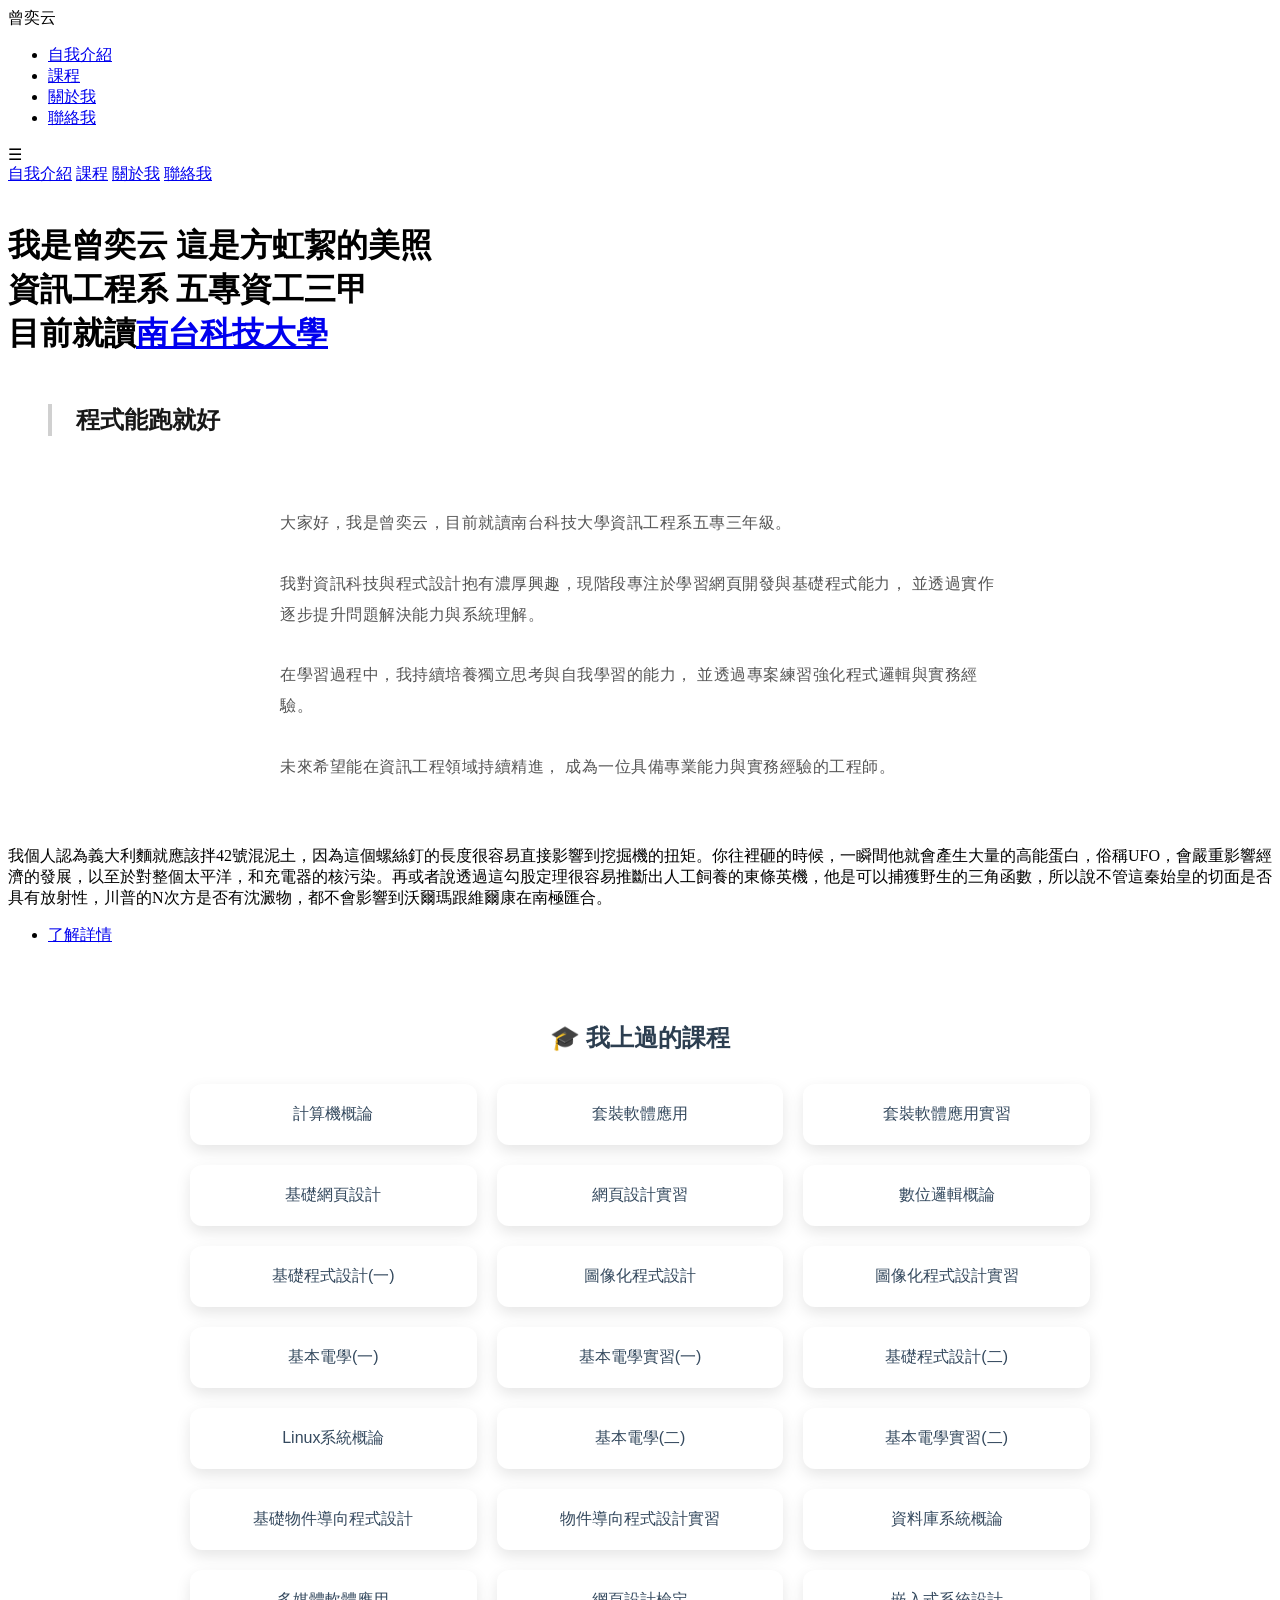
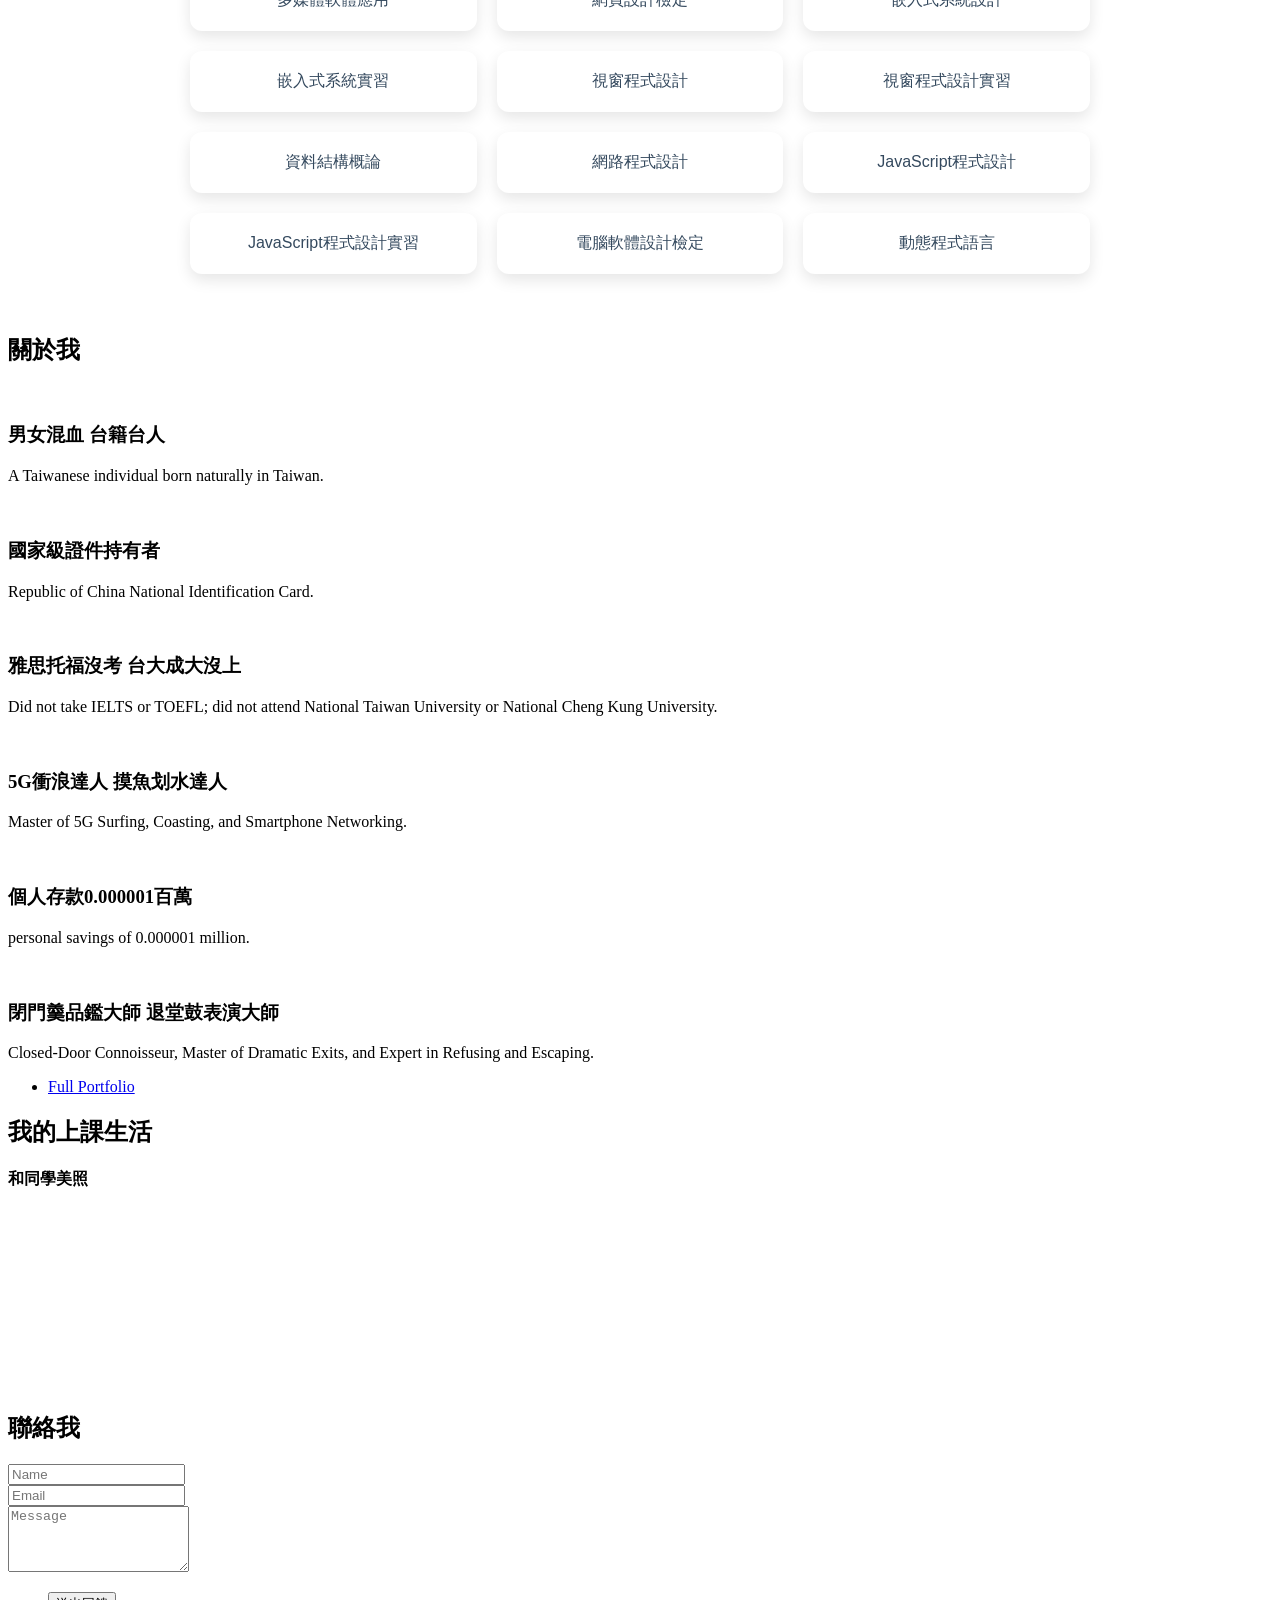
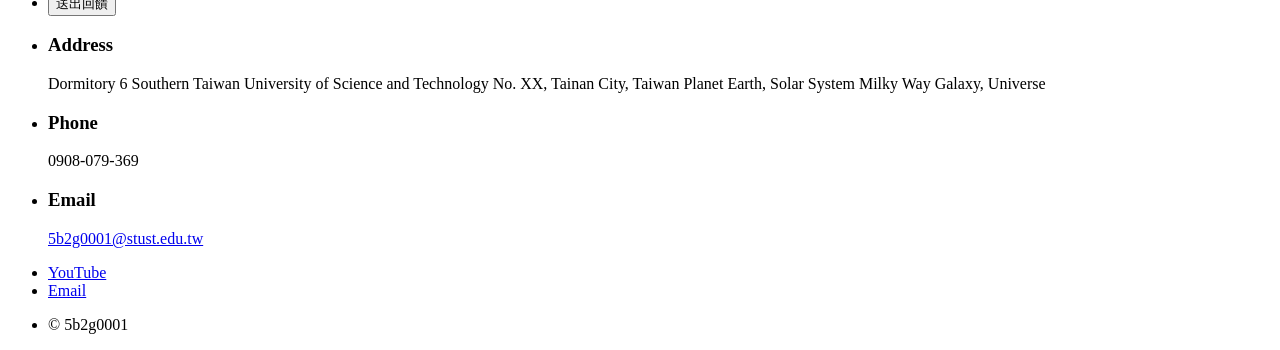
==== commit 739b8b70: "5" ====
--- a/images/我的個人網站.html
+++ b/images/我的個人網站.html
@@ -1,34 +1,55 @@
-<!DOCTYPE html>
-<!-- saved from url=(0079)file:///C:/Users/STUST/Desktop/%E5%80%8B%E4%BA%BA%E7%B6%B2%E7%AB%99/index.html# -->
-<html><head><meta http-equiv="Content-Type" content="text/html; charset=UTF-8">
+<!DOCTYPE HTML>
+<!--
+	Strata by HTML5 UP
+	html5up.net | @ajlkn
+	Free for personal and commercial use under the CCA 3.0 license (html5up.net/license)
+-->
+<html>
+	<head>
 		<title>我的個人網站</title>
-		
-		<meta name="viewport" content="width=device-width, initial-scale=1, user-scalable=no">
-		<link rel="stylesheet" href="./我的個人網站_files/main.css">
+		<meta charset="utf-8" />
+		<meta name="viewport" content="width=device-width, initial-scale=1, user-scalable=no" />
+		<link rel="stylesheet" href="assets/css/main.css" />
 	</head>
-	<body class="">
-
+	<body class="is-preload">
+		<nav id="navbar">
+			<div class="nav-container">
+			  
+			  <!-- 左邊 Logo -->
+			  <div class="logo">曾奕云</div>
+		  
+			  <!-- 導覽連結 -->
+			  <ul class="nav-links">
+				<li><a href="#one">自我介紹</a></li>
+				<li><a href="#my-courses">課程</a></li>
+				<li><a href="#two">關於我</a></li>
+				<li><a href="#three">聯絡我</a></li>
+			  </ul>
+		  
+			  <!-- 右邊 漢堡 -->
+			  <div class="menu-toggle" id="menu-toggle">☰</div>
+		  
+			</div>
+		  </nav>
+		  <!-- 半透明背景 -->
+<div id="overlay"></div>
+
+<!-- 側邊選單 -->
+<div id="side-menu">
+  <a href="#one">自我介紹</a>
+  <a href="#my-courses">課程</a>
+  <a href="#two">關於我</a>
+  <a href="#three">聯絡我</a>
+</div>
 		<!-- Header -->
-			<header id="header" style="background-position: left -191.7px;">
+			<header id="header">
 				<div class="inner">
-					<a href="./我的個人網站_files/1773891024764.jpg" class="image avatar"><img src="./我的個人網站_files/1773891024764.jpg" alt=""></a>
+					<a href="images\1773891024764.jpg" class="image avatar"><img src="images\1773891024764.jpg" alt="" /></a>
 					<h1><strong>我是曾奕云</strong> 這是方虹絜的美照
-					<br>資訊工程系 五專資工三甲<br>
+					<br />資訊工程系 五專資工三甲<br />
 					目前就讀<a href="https://www.stust.edu.tw/">南台科技大學</a></h1>
 				</div>
-			<footer id="footer">
-				<div class="inner">
-					<ul class="icons">
-						<li><a href="file:///C:/Users/STUST/Desktop/%E5%80%8B%E4%BA%BA%E7%B6%B2%E7%AB%99/index.html#" class="icon brands fa-twitter"><span class="label">Twitter</span></a></li>
-						<li><a href="file:///C:/Users/STUST/Desktop/%E5%80%8B%E4%BA%BA%E7%B6%B2%E7%AB%99/index.html#" class="icon brands fa-github"><span class="label">Github</span></a></li>
-						<li><a href="file:///C:/Users/STUST/Desktop/%E5%80%8B%E4%BA%BA%E7%B6%B2%E7%AB%99/index.html#" class="icon brands fa-dribbble"><span class="label">Dribbble</span></a></li>
-						<li><a href="file:///C:/Users/STUST/Desktop/%E5%80%8B%E4%BA%BA%E7%B6%B2%E7%AB%99/index.html#" class="icon solid fa-envelope"><span class="label">Email</span></a></li>
-					</ul>
-					<ul class="copyright">
-						<li>© Untitled</li><li>Design: <a href="http://html5up.net/">HTML5 UP</a></li>
-					</ul>
-				</div>
-			</footer></header>
+			</header>
 
 		<!-- Main -->
 			<div id="main">
@@ -65,67 +86,171 @@
 							}
 							</style></h2>
 						</header>
+						<section id="intro" class="intro-clean">
+	<p>
+		大家好，我是曾奕云，目前就讀南台科技大學資訊工程系五專三年級。<br><br>
+
+		我對資訊科技與程式設計抱有濃厚興趣，現階段專注於學習網頁開發與基礎程式能力，
+		並透過實作逐步提升問題解決能力與系統理解。<br><br>
+
+		在學習過程中，我持續培養獨立思考與自我學習的能力，
+		並透過專案練習強化程式邏輯與實務經驗。<br><br>
+
+		未來希望能在資訊工程領域持續精進，
+		成為一位具備專業能力與實務經驗的工程師。
+	</p>
+</section>
+
+<style>
+.intro-clean {
+	max-width: 720px;
+	margin: 0 auto;
+	padding: 2em 1.5em;
+}
+
+/* 標題 */
+.intro-clean h2 {
+	font-size: 1.6em;
+	font-weight: 600;
+	margin-bottom: 1em;
+	position: relative;
+}
+
+/* 底線（質感重點） */
+.intro-clean h2::after {
+	content: "";
+	display: block;
+	width: 40px;
+	height: 2px;
+	background: #555;
+	margin-top: 8px;
+}
+
+/* 文字 */
+.intro-clean p {
+	line-height: 1.9;
+	color: #555;
+	font-size: 1em;
+	letter-spacing: 0.5px;
+}
+</style>
 						<p>我個人認為義大利麵就應該拌42號混泥土，因為這個螺絲釘的長度很容易直接影響到挖掘機的扭矩。你往裡砸的時候，一瞬間他就會產生大量的高能蛋白，俗稱UFO，會嚴重影響經濟的發展，以至於對整個太平洋，和充電器的核污染。再或者說透過這勾股定理很容易推斷出人工飼養的東條英機，他是可以捕獲野生的三角函數，所以說不管這秦始皇的切面是否具有放射性，川普的N次方是否有沈澱物，都不會影響到沃爾瑪跟維爾康在南極匯合。</p>
 						<ul class="actions">
-							<li><a href="file:///C:/Users/STUST/Desktop/%E5%80%8B%E4%BA%BA%E7%B6%B2%E7%AB%99/images/1.png" class="button">了解詳情</a></li>
+							<li><a href="images\1.png" class="button">了解詳情</a></li>
 						</ul>
 					</section>
+
+
+					<section id="my-courses" style="padding:40px; max-width:900px; margin:auto; font-family: 'Helvetica Neue', Arial, sans-serif;">
+  <h2 style="text-align:center; color:#2c3e50; margin-bottom:30px;">🎓 我上過的課程</h2>
+
+  <div style="display:grid; grid-template-columns: repeat(auto-fit, minmax(250px, 1fr)); gap:20px;">
+    <div class="course-card">計算機概論</div>
+    <div class="course-card">套裝軟體應用</div>
+    <div class="course-card">套裝軟體應用實習</div>
+    <div class="course-card">基礎網頁設計</div>
+    <div class="course-card">網頁設計實習</div>
+    <div class="course-card">數位邏輯概論</div>
+    <div class="course-card">基礎程式設計(一)</div>
+    <div class="course-card">圖像化程式設計</div>
+    <div class="course-card">圖像化程式設計實習</div>
+    <div class="course-card">基本電學(一)</div>
+    <div class="course-card">基本電學實習(一)</div>
+    <div class="course-card">基礎程式設計(二)</div>
+    <div class="course-card">Linux系統概論</div>
+    <div class="course-card">基本電學(二)</div>
+    <div class="course-card">基本電學實習(二)</div>
+    <div class="course-card">基礎物件導向程式設計</div>
+    <div class="course-card">物件導向程式設計實習</div>
+    <div class="course-card">資料庫系統概論</div>
+    <div class="course-card">多媒體軟體應用</div>
+    <div class="course-card">網頁設計檢定</div>
+    <div class="course-card">嵌入式系統設計</div>
+    <div class="course-card">嵌入式系統實習</div>
+    <div class="course-card">視窗程式設計</div>
+    <div class="course-card">視窗程式設計實習</div>
+    <div class="course-card">資料結構概論</div>
+    <div class="course-card">網路程式設計</div>
+    <div class="course-card">JavaScript程式設計</div>
+    <div class="course-card">JavaScript程式設計實習</div>
+    <div class="course-card">電腦軟體設計檢定</div>
+    <div class="course-card">動態程式語言</div>
+  </div>
+</section>
+
+<style>
+.course-card {
+  background: #fff;
+  padding: 20px;
+  border-radius: 12px;
+  box-shadow: 0 6px 15px rgba(0,0,0,0.1);
+  text-align: center;
+  font-weight: 500;
+  color: #34495e;
+  transition: transform 0.2s, box-shadow 0.2s;
+  cursor: default;
+}
+.course-card:hover {
+  transform: translateY(-5px);
+  box-shadow: 0 12px 25px rgba(0,0,0,0.15);
+}
+</style>
 
 				<!-- Two -->
 					<section id="two">
 						<h2>關於我</h2>
 						<div class="row">
 							<article class="col-6 col-12-xsmall work-item">
-								<a class="image fit thumb" style="cursor: pointer; outline: 0px;"><img src="./我的個人網站_files/bg.jpeg" alt=""></a>
+								<a href="images\bg.jpeg" class="image fit thumb"><img src="images\bg.jpeg" alt="" /></a>
 								<h3>男女混血 台籍台人</h3>
 								<p>A Taiwanese individual born naturally in Taiwan.</p>
 							</article>
 							<article class="col-6 col-12-xsmall work-item">
-								<a class="image fit thumb" style="cursor: pointer; outline: 0px;"><img src="./我的個人網站_files/下載.jpg" alt=""></a>
+								<a href="images\下載.jpg" class="image fit thumb"><img src="images\下載.jpg" alt="" /></a>
 								<h3>國家級證件持有者</h3>
 								<p>Republic of China National Identification Card.</p>
 							</article>
 							<article class="col-6 col-12-xsmall work-item">
-								<a class="image fit thumb" style="cursor: pointer; outline: 0px;"><img src="./我的個人網站_files/elolbutton.png" alt=""></a>
+								<a href="images\elolbutton.png" class="image fit thumb"><img src="images\elolbutton.png" alt="" /></a>
 								<h3>雅思托福沒考 台大成大沒上</h3>
 								<p>Did not take IELTS or TOEFL; did not attend National Taiwan University or National Cheng Kung University.</p>
 							</article>
 							<article class="col-6 col-12-xsmall work-item">
-								<a class="image fit thumb" style="cursor: pointer; outline: 0px;"><img src="./我的個人網站_files/southeast.jpg" alt=""></a>
+								<a href="images\southeast.jpg" class="image fit thumb"><img src="images\southeast.jpg" alt="" /></a>
 								<h3>5G衝浪達人 摸魚划水達人</h3>
 								<p>Master of 5G Surfing, Coasting, and Smartphone Networking.</p>
 							</article>
 							<article class="col-6 col-12-xsmall work-item">
-								<a class="image fit thumb" style="cursor: pointer; outline: 0px;"><img src="./我的個人網站_files/money_.jpg" alt=""></a>
+								<a href="images\money_.jpg" class="image fit thumb"><img src="images\money_.jpg" alt="" /></a>
 								<h3>個人存款0.000001百萬</h3>
 								<p>personal savings of 0.000001 million.</p>
 							</article>
 							<article class="col-6 col-12-xsmall work-item">
-								<a class="image fit thumb" style="cursor: pointer; outline: 0px;"><img src="./我的個人網站_files/2.jpg" alt=""></a>
+								<a href="images\2.jpg" class="image fit thumb"><img src="images\2.jpg" alt="" /></a>
 								<h3>閉門羹品鑑大師 退堂鼓表演大師</h3>
 								<p>Closed-Door Connoisseur, Master of Dramatic Exits, and Expert in Refusing and Escaping.</p>
 							</article>
 						</div>
 						<ul class="actions">
-							<li><a href="file:///C:/Users/STUST/Desktop/%E5%80%8B%E4%BA%BA%E7%B6%B2%E7%AB%99/introduce.html" class="button">Full Portfolio</a></li>
+							<li><a href="introduce.html" class="button">Full Portfolio</a></li>
 						</ul>
 					</section>
 
 					<section>
-						<h3>我的上課生活</h3>
+						<h2>我的上課生活</h2>
 						<h4>和同學美照</h4>
 						<div class="box alt">
 							<div class="row gtr-50 gtr-uniform">
-								<div class="col-12"><span class="image fit"><img src="./我的個人網站_files/gg.jpg" alt=""></span></div>
-								<div class="col-4"><span class="image fit"><img src="./我的個人網站_files/01.jpg" alt=""></span></div>
-								<div class="col-4"><span class="image fit"><img src="./我的個人網站_files/02.jpg" alt=""></span></div>
-								<div class="col-4"><span class="image fit"><img src="./我的個人網站_files/03.jpg" alt=""></span></div>
-								<div class="col-4"><span class="image fit"><img src="./我的個人網站_files/04.jpg" alt=""></span></div>
-								<div class="col-4"><span class="image fit"><img src="./我的個人網站_files/05.jpg" alt=""></span></div>
-								<div class="col-4"><span class="image fit"><img src="./我的個人網站_files/06.jpg" alt=""></span></div>
-								<div class="col-4"><span class="image fit"><img src="./我的個人網站_files/03.jpg" alt=""></span></div>
-								<div class="col-4"><span class="image fit"><img src="./我的個人網站_files/02.jpg" alt=""></span></div>
-								<div class="col-4"><span class="image fit"><img src="./我的個人網站_files/01.jpg" alt=""></span></div>
+								<div class="col-12"><span class="image fit"><img src="images\gg.jpg" alt="" /></span></div>
+								<div class="col-4"><span class="image fit"><img src="images\1774082433060.jpg" alt="" /></span></div>
+								<div class="col-4"><span class="image fit"><img src="images\1774082170411.jpg" alt="" /></span></div>
+								<div class="col-4"><span class="image fit"><img src="images\1774082439319.jpg" alt="" /></span></div>
+								<div class="col-4"><span class="image fit"><img src="images\1774082282896.jpg" alt="" /></span></div>
+								<div class="col-4"><span class="image fit"><img src="images\1774082427284.jpg" alt="" /></span></div>
+								<div class="col-4"><span class="image fit"><img src="images\1774082334075.jpg" alt="" /></span></div>
+								<div class="col-4"><span class="image fit"><img src="images\1774082419118.jpg" alt="" /></span></div>
+								<div class="col-4"><span class="image fit"><img src="images\1774082314428.jpg" alt="" /></span></div>
+								<div class="col-4"><span class="image fit"><img src="images\1774082203914.jpg" alt="" /></span></div>
 							</div>
 						</div>
 <!--
@@ -139,19 +264,28 @@
 				<!-- Three -->
 					<section id="three">
 						<h2>聯絡我</h2>
-						<p>call me</p>
 						<div class="row">
 							<div class="col-8 col-12-small">
-								<form method="post" action="file:///C:/Users/STUST/Desktop/%E5%80%8B%E4%BA%BA%E7%B6%B2%E7%AB%99/index.html#">
-									<div class="row gtr-uniform gtr-50">
-										<div class="col-6 col-12-xsmall"><input type="text" name="name" id="name" placeholder="Name"></div>
-										<div class="col-6 col-12-xsmall"><input type="email" name="email" id="email" placeholder="Email"></div>
-										<div class="col-12"><textarea name="message" id="message" placeholder="Message" rows="4"></textarea></div>
-									</div>
-								</form>
-								<ul class="actions">
-									<li><input type="submit" value="Send Message"></li>
-								</ul>
+								<form id="feedback-form">
+	<div class="row gtr-uniform gtr-50">
+		<div class="col-6 col-12-xsmall">
+			<input type="text" name="name" placeholder="Name" required />
+		</div>
+		<div class="col-6 col-12-xsmall">
+			<input type="email" name="email" placeholder="Email" required />
+		</div>
+		<div class="col-12">
+			<textarea name="message" placeholder="Message" rows="4" required></textarea>
+		</div>
+	</div>
+
+	<ul class="actions">
+		<li><input type="submit" value="送出回饋" id="submit-btn" /></li>
+	</ul>
+</form>
+
+<p id="status"></p>
+
 							</div>
 							<div class="col-4 col-12-small">
 								<ul class="labeled-icons">
@@ -169,7 +303,7 @@
 									</li>
 									<li>
 										<h3 class="icon solid fa-envelope"><span class="label">Email</span></h3>
-										<a href="https://workspace.google.com/intl/zh-TW/gmail/">5b2g0001@stust.edu.tw</a>
+										<a href="mailto:5b2g0001@stust.edu.tw">5b2g0001@stust.edu.tw</a>
 									</li>
 								</ul>
 							</div>
@@ -470,7 +604,7 @@
 						</section>
 					-->
 
-					
+					</section>
 
 			</div>
 
@@ -481,15 +615,134 @@
 
 			
 		<!-- Footer -->
-			
+<footer id="footer">
+	<div class="inner">
+		<ul class="icons">
+			<li>
+				<a href="https://www.youtube.com/@%E8%8E%AB%E5%BF%B5%E7%A5%BA" class="icon brands fa-youtube">
+					<span class="label">YouTube</span>
+				</a>
+			</li>
+			<li>
+				<a href="mailto:5b2g0001@stust.edu.tw" class="icon solid fa-envelope">
+					<span class="label">Email</span>
+				</a>
+			</li>
+		</ul>
+		<ul class="copyright">
+			<li>&copy; 5b2g0001</li>
+		</ul>
+	</div>
+</footer>
 
 		<!-- Scripts -->
-			<script src="./我的個人網站_files/jquery.min.js"></script>
-			<script src="./我的個人網站_files/jquery.poptrox.min.js"></script>
-			<script src="./我的個人網站_files/browser.min.js"></script>
-			<script src="./我的個人網站_files/breakpoints.min.js"></script>
-			<script src="./我的個人網站_files/util.js"></script>
-			<script src="./我的個人網站_files/main.js"></script>
-
+			<script src="assets/js/jquery.min.js"></script>
+			<script src="assets/js/jquery.poptrox.min.js"></script>
+			<script src="assets/js/browser.min.js"></script>
+			<script src="assets/js/breakpoints.min.js"></script>
+			<script src="assets/js/util.js"></script>
+			<script src="assets/js/main.js"></script>
+
+			<!-- 放在 body 結尾，所有 HTML 元素之後 -->
+<script>
+const scriptURL = "https://script.google.com/macros/s/AKfycbwF3HHvt4G8NtiBb7E6gaBwaumFVh5QDfEZxjCJE_cq0vMpaZmz0OFvgIRLEe2XLgsh/exec"; // ← 替換成你的 Apps Script Web App URL
+const form = document.getElementById("feedback-form");
+const status = document.getElementById("status");
+const btn = document.getElementById("submit-btn");
+
+form.addEventListener("submit", e => {
+  e.preventDefault();
+  btn.value = "送出中...";
+  btn.disabled = true;
+
+  fetch(scriptURL, {
+    method: "POST",
+    body: new FormData(form)
+  })
+  .then(res => res.text())
+  .then(text => {
+    console.log(text);
+    status.innerHTML = "✅ 已成功送出！";
+    status.style.color = "lightgreen";
+    form.reset();
+
+    // 自動淡出訊息
+    setTimeout(() => {
+      status.innerHTML = "";
+    }, 4000);
+  })
+  .catch(err => {
+    console.error(err);
+    status.innerHTML = "❌ 發送失敗";
+    status.style.color = "red";
+  })
+  .finally(() => {
+    btn.value = "送出回饋";
+    btn.disabled = false;
+  });
+});
+</script>
+<script>
+	// 漢堡選單
+	const toggle = document.getElementById("menu-toggle");
+	const navLinks = document.querySelector(".nav-links");
 	
-<div class="poptrox-overlay" style="position: fixed; left: 0px; top: 0px; z-index: 1000; width: 100%; height: 100%; text-align: center; cursor: pointer; display: none;"><div style="display:inline-block;height:100%;vertical-align:middle;"></div><div style="position:absolute;left:0;top:0;width:100%;height:100%;background:#2c2c2c;opacity:0.85;filter:alpha(opacity=85);"></div><div class="poptrox-popup" style="display: none; vertical-align: middle; position: relative; z-index: 1; cursor: auto; min-width: 200px; min-height: 100px;"><div class="loader" style="display: none;"></div><div class="pic" style="display: none;"></div><div class="caption" style="display: none;"></div><span class="closer" style="cursor: pointer; display: none;"></span><div class="nav-previous" style="display: none;"></div><div class="nav-next" style="display: none;"></div></div></div></body></html>+	toggle.addEventListener("click", () => {
+	  navLinks.classList.toggle("show");
+	});
+	
+	// 滾動變透明
+	window.addEventListener("scroll", () => {
+	  const navbar = document.getElementById("navbar");
+	  navbar.classList.toggle("scrolled", window.scrollY > 50);
+	});
+	
+	// ⭐ 高亮目前區塊
+	const sections = document.querySelectorAll("section");
+	const navItems = document.querySelectorAll(".nav-links a");
+	
+	window.addEventListener("scroll", () => {
+	  let current = "";
+	
+	  sections.forEach(section => {
+		const sectionTop = section.offsetTop - 100;
+		if (window.scrollY >= sectionTop) {
+		  current = section.getAttribute("id");
+		}
+	  });
+	
+	  navItems.forEach(link => {
+		link.classList.remove("active");
+		if (link.getAttribute("href") === "#" + current) {
+		  link.classList.add("active");
+		}
+	  });
+	});
+	</script>
+	<script>
+		const menuBtn = document.getElementById("menu-toggle");
+		const sideMenu = document.getElementById("side-menu");
+		const overlay = document.getElementById("overlay");
+		
+		// 開啟選單
+		menuBtn.addEventListener("click", () => {
+		  sideMenu.classList.add("active");
+		  overlay.classList.add("active");
+		});
+		
+		// 點背景關閉
+		overlay.addEventListener("click", () => {
+		  sideMenu.classList.remove("active");
+		  overlay.classList.remove("active");
+		});
+		
+		// 點選單也自動關閉（加分✨）
+		document.querySelectorAll("#side-menu a").forEach(link => {
+		  link.addEventListener("click", () => {
+			sideMenu.classList.remove("active");
+			overlay.classList.remove("active");
+		  });
+		});
+		</script>
+	</body>
+</html>
